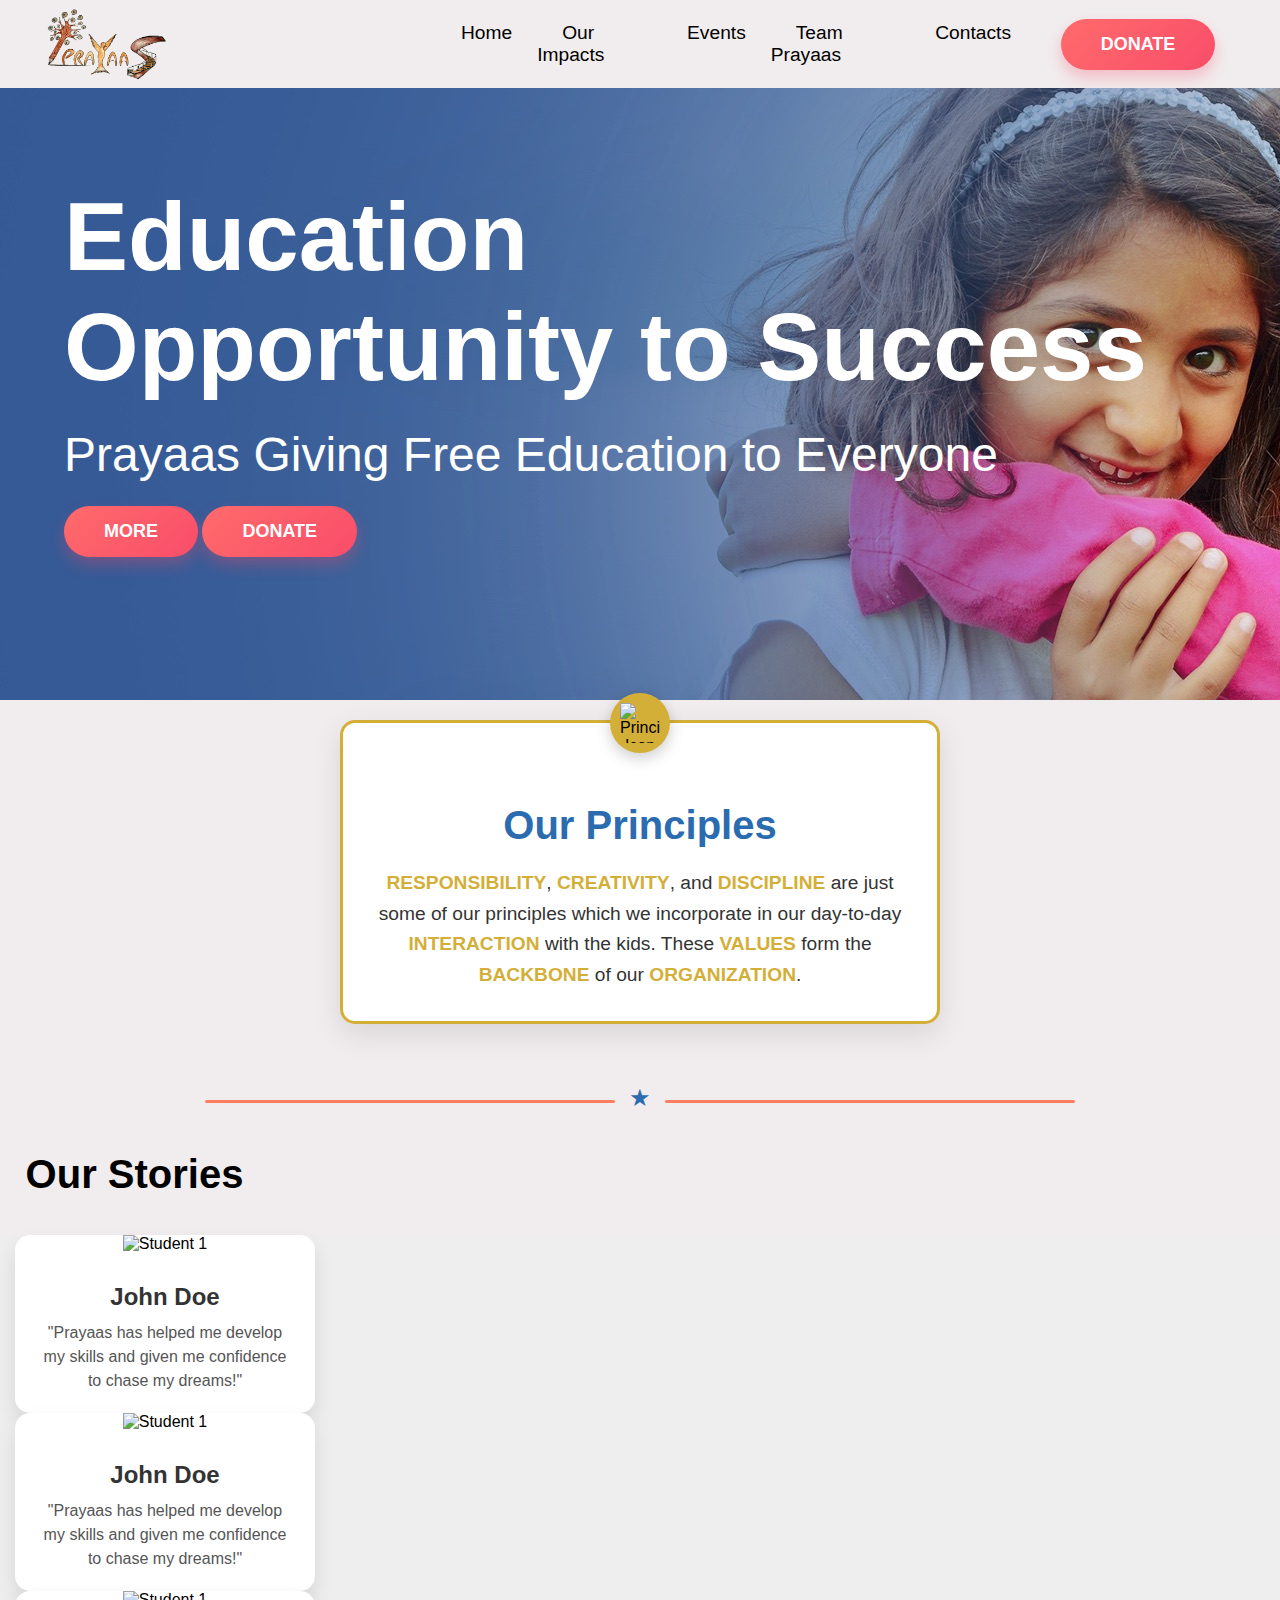
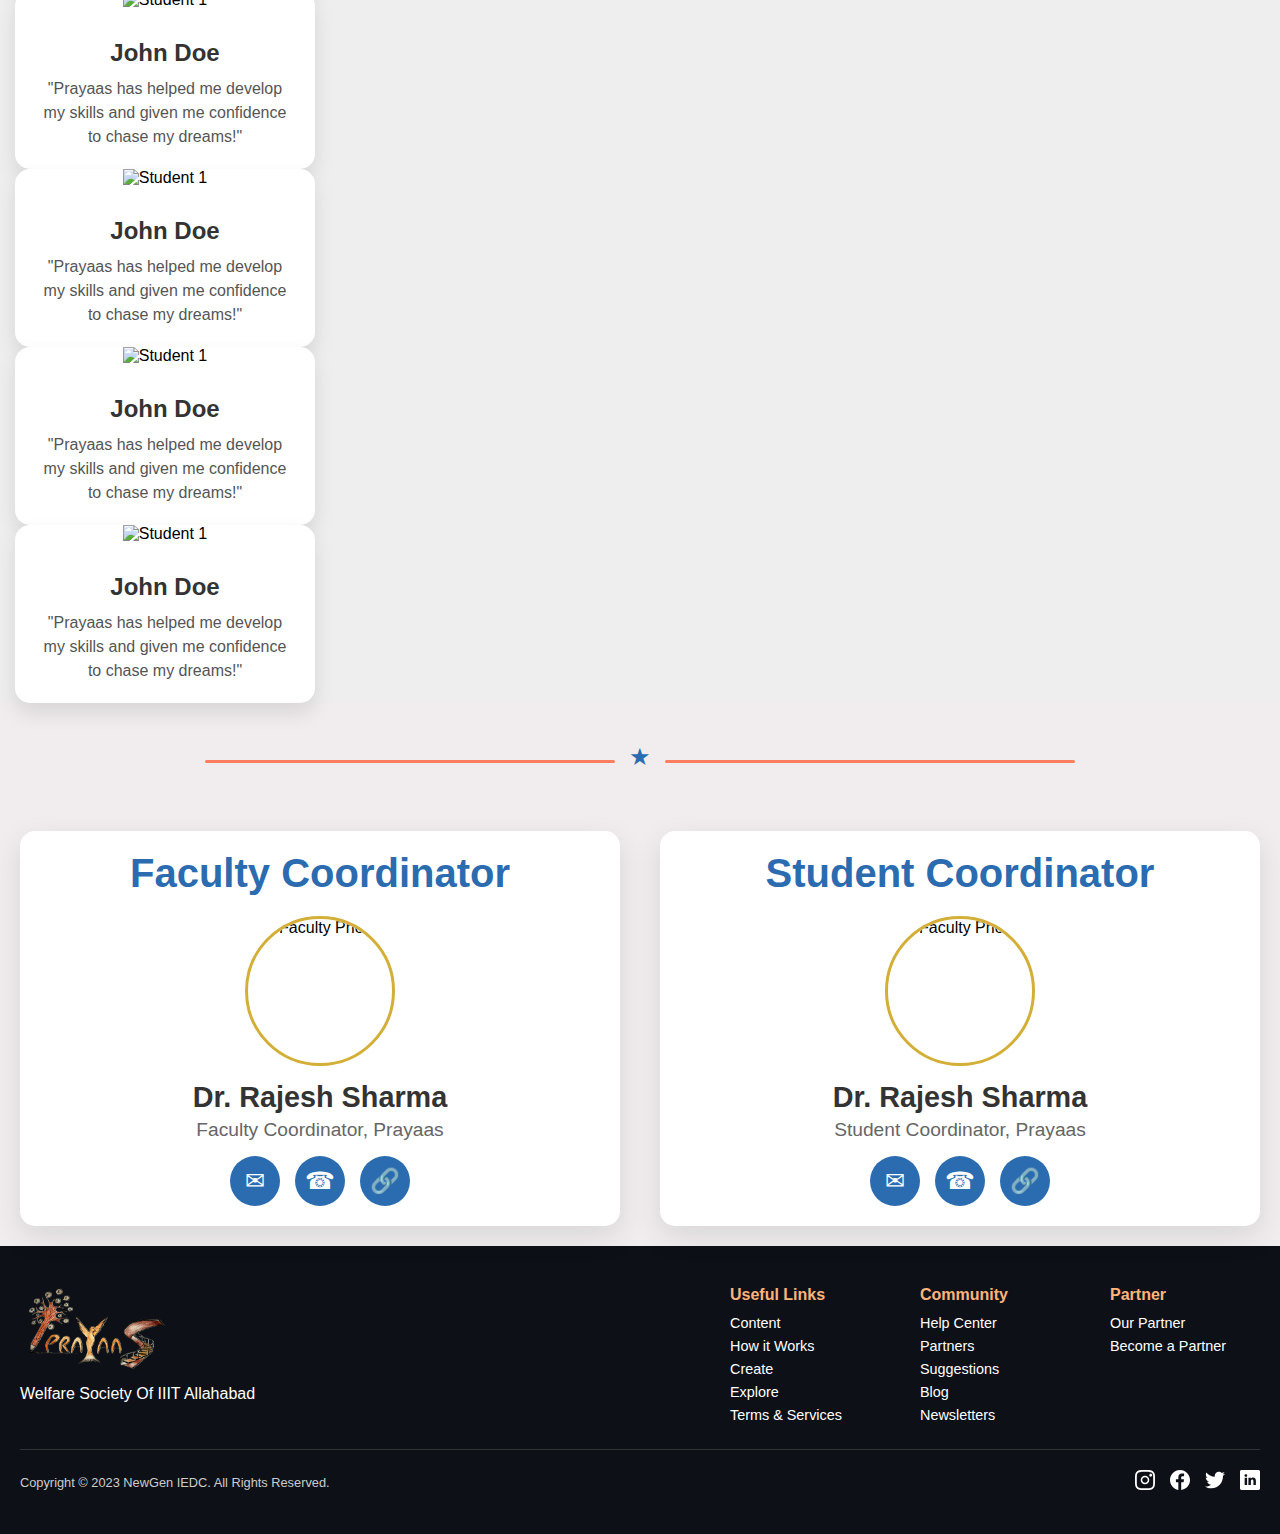
==== index.html @ 4559d8ba "added footer and main" ====
<!DOCTYPE html>
<html lang="en">

<head>
    <meta charset="UTF-8">
    <meta name="viewport" content="width=device-width, initial-scale=1.0">
    <link rel="stylesheet" href="./styles/home.css">
    <!-- <link rel="stylesheet" href="exp.css"> -->
    <link rel="shortcut icon" href="./src/images/favicon.png" type="image/x-icon">
    <title>Prayaas</title>
    <!-- CSS -->
    <link rel="stylesheet" href="https://unpkg.com/flickity@2/dist/flickity.min.css">

    <link rel="stylesheet" href="https://cdnjs.cloudflare.com/ajax/libs/font-awesome/5.15.3/css/all.min.css" />
</head>

<body>
    <header>

        <div class="navbar">
            <div class="navLeft">
                <a href="#">
                    <img src="./src/images/logo.png" alt="Logo">
                </a>
            </div>
            <div class="navMid navMenu">
                <ul class="navOptions">
                    <li class="navOption"><a href="">Home</a></li>
                    <li class="navOption"><a href="">Our Impacts</a></li>
                    <li class="navOption"><a href="">Events</a></li>
                    <li class="navOption"><a href="">Team Prayaas</a></li>
                    <li class="navOption"><a href="">Contacts</a></li>
                </ul>
            </div>
            <div class="navRight">
                <a href="#" class="donate-btn">
                    <span>Donate</span>
                </a>
            </div>
        </div>
    </header>
    <main>

        <div class="container">
            <div class="section1">
                <h2>
                    <div class="">Education</div>
                    <div class="">Opportunity to Success</div>
                </h2>
                <div class="text-main">Prayaas Giving Free Education to Everyone</div>

                <div class="button-group-main">
                    <a href="#" class="donate-btn m-l-2">
                        <span>More</span>
                    </a>
                    <a href="#" class="donate-btn m-l-2">
                        <span>Donate</span>
                    </a>
                </div>
            </div>
        </div>


        <div class="principle">

            <div class="card">
                <!-- Sticker -->
                <div class="sticker">
                    <img src="https://cdn-icons-png.flaticon.com/512/158/158730.png" alt="Principles Icon">
                </div>
                <h2>Our Principles</h2>
                <p>
                    <span class="highlight">RESPONSIBILITY</span>, <span class="highlight">CREATIVITY</span>, and <span
                        class="highlight">DISCIPLINE</span> are just some of our principles which we incorporate in our
                    day-to-day <span class="highlight">INTERACTION</span> with the kids. These <span
                        class="highlight">VALUES</span> form the <span class="highlight">BACKBONE</span> of our <span
                        class="highlight">ORGANIZATION</span>.
                </p>
            </div>
        </div>

        <div class="icon-line">
            <span>★</span>
        </div>

        <div class="stories-heading">
            <h2>Our Stories</h2>
        </div>
        <div class="impact-main">
            <div class="carousel " id="data" data-flickity='{"groupCells": 3,"autoPlay":3000}'>
                <div class="carousel-cell2">
                    <div class="student-card">
                        <img src="https://via.placeholder.com/300x200" alt="Student 1">
                        <div class="card-content">
                            <h3>John Doe</h3>
                            <p>"Prayaas has helped me develop my skills and given me confidence to chase my dreams!"</p>
                        </div>
                    </div>
                </div>
                <div class="carousel-cell2">
                    <div class="student-card">
                        <img src="https://via.placeholder.com/300x200" alt="Student 1">
                        <div class="card-content">
                            <h3>John Doe</h3>
                            <p>"Prayaas has helped me develop my skills and given me confidence to chase my dreams!"</p>
                        </div>
                    </div>
                </div>
                <div class="carousel-cell2">
                    <div class="student-card">
                        <img src="https://via.placeholder.com/300x200" alt="Student 1">
                        <div class="card-content">
                            <h3>John Doe</h3>
                            <p>"Prayaas has helped me develop my skills and given me confidence to chase my dreams!"</p>
                        </div>
                    </div>
                </div>
                <div class="carousel-cell2">
                    <div class="student-card">
                        <img src="https://via.placeholder.com/300x200" alt="Student 1">
                        <div class="card-content">
                            <h3>John Doe</h3>
                            <p>"Prayaas has helped me develop my skills and given me confidence to chase my dreams!"</p>
                        </div>
                    </div>
                </div>
                <div class="carousel-cell2">
                    <div class="student-card">
                        <img src="https://via.placeholder.com/300x200" alt="Student 1">
                        <div class="card-content">
                            <h3>John Doe</h3>
                            <p>"Prayaas has helped me develop my skills and given me confidence to chase my dreams!"</p>
                        </div>
                    </div>
                </div>
                <div class="carousel-cell2">
                    <div class="student-card">
                        <img src="https://via.placeholder.com/300x200" alt="Student 1">
                        <div class="card-content">
                            <h3>John Doe</h3>
                            <p>"Prayaas has helped me develop my skills and given me confidence to chase my dreams!"</p>
                        </div>
                    </div>
                </div>

            </div>
        </div>
        <div class="icon-line">
            <span>★</span>
        </div>

        <div class="coordinator">
            <div class="coord-section">
                <h2>Faculty Coordinator</h2>
                <div class="faculty-card">
                    <img src="https://via.placeholder.com/150" alt="Faculty Photo">
                    <h3>Dr. Rajesh Sharma</h3>
                    <p>Faculty Coordinator, Prayaas</p>
                </div>
                <div class="contact-info">
                    <a href="mailto:rajesh.sharma@example.com" title="Email">&#9993;</a>
                    <a href="tel:+919876543210" title="Phone">&#9742;</a>
                    <a href="https://www.linkedin.com/in/rajeshsharma" title="LinkedIn" target="_blank">&#128279;</a>
                </div>
            </div>
            <div class="coord-section">
                <h2>Student Coordinator</h2>
                <div class="faculty-card">
                    <img src="https://via.placeholder.com/150" alt="Faculty Photo">
                    <h3>Dr. Rajesh Sharma</h3>
                    <p>Student Coordinator, Prayaas</p>
                </div>
                <div class="contact-info">
                    <a href="mailto:rajesh.sharma@example.com" title="Email">&#9993;</a>
                    <a href="tel:+919876543210" title="Phone">&#9742;</a>
                    <a href="https://www.linkedin.com/in/rajeshsharma" title="LinkedIn" target="_blank">&#128279;</a>
                </div>
            </div>
        </div>
    </main>




    <!-- <footer>
        <div class="upperFooter">
            <div class="leftUF">
                <h2 class="headcon">CONTACTS</h2>
                <div class="logoFooter">
                    <a href=""><img src="./src/images/logo.png" alt="Logo" class="Prayaas_logo"></a>
                </div>
                <div class="con_list">
                    <ul>
                        <li class="con_ele">
                            <img src="phone-call_455705.png" width="25vw" height="25vw" class="phone">
                            <p class="text">9989389339</p>
                        </li>
                        <li class="con_ele">
                            <img src="world-wide-web_1006771.png" width="25vw" height="25vw" class="phone">
                            <p class="text"> xyz.com</p>
                        </li>
                        <li class="con_ele">
                            <img src="email_542689.png" width="25vw" height="25vw" class="phone">
                            <p class="text"> sudanshu@gms</p>
                        </li>
                    </ul>
                </div>
            </div>
            <div class="midUF">
                <div>
                    <div class="heading">
                        LINKS
                    </div>
                    <div id="list">
                        <ul>
                            <li class="con"> ABOUT US</li>
                            <li class="con"> TERMS AND POLICIES</li>
                            <li class="con"> PRIVACY POLICY </li>
                        </ul>
                    </div>
                </div>
            </div>
            <div class="rightUF">
                <div class="heading">
                    SIGN UP
                </div>
                <div class="group">
                    <input placeholder="Your Email Address" class="email">
                    <div class="takeal">
                    </div>
                </div>
                <div class="logos-box">
                    <ul class="logos">
                        <li>
                            <div class="logo">
                                <a href=""> <img src="download__9_-removebg-preview.png" alt="Logo 1" width="50vw"
                                        height="50vw" class="icon"></a>
                            </div>
                        </li>
                        <li>
                            <div class="logo">
                                <a href=""> <img src="download__17_-removebg-preview.png" alt="Logo 2" width="50vw"
                                        height="50vw" class="icon"></a>
                            </div>
                        </li>
                        <li>
                            <div class="logo">
                                <a href=""><img src="download__8_-removebg-preview.png" alt="Logo 3" width="25vw"
                                        height="25vw" class="icont"></a>
                            </div>
                        </li>
                        <li>
                            <div class="logo">
                                <a href=""><img src="download__11_-removebg-preview.png" alt="Logo 4" width="35vw"
                                        height="30vw" class="icont"></a>
                            </div>
                        </li>
                    </ul>
                </div>
                <div>
                </div>
            </div>
        </div>

        <div class="lowerFooter">
            | © Copyright 2025 | Prayaas | All Rights Reserved |
        </div>
    </footer> -->
    <footer class="footer">
        <div class="footer-container">
            <div class="footer-logo-section">
                <img src="./src/images/logo.png" alt="Prayaad Logo" class="footer-logo-img">
                <p>Welfare Society Of IIIT Allahabad</p>
            </div>
            <div class="footer-links">
                <div class="footer-column">
                    <h3>Useful Links</h3>
                    <ul>
                        <li><a href="#">Content</a></li>
                        <li><a href="#">How it Works</a></li>
                        <li><a href="#">Create</a></li>
                        <li><a href="#">Explore</a></li>
                        <li><a href="#">Terms & Services</a></li>
                    </ul>
                </div>
                <div class="footer-column">
                    <h3>Community</h3>
                    <ul>
                        <li><a href="#">Help Center</a></li>
                        <li><a href="#">Partners</a></li>
                        <li><a href="#">Suggestions</a></li>
                        <li><a href="#">Blog</a></li>
                        <li><a href="#">Newsletters</a></li>
                    </ul>
                </div>
                <div class="footer-column">
                    <h3>Partner</h3>
                    <ul>
                        <li><a href="#">Our Partner</a></li>
                        <li><a href="#">Become a Partner</a></li>
                    </ul>
                </div>
            </div>
        </div>
        <div class="footer-bottom">
            <p>Copyright © 2023 NewGen IEDC. All Rights Reserved.</p>
            <div class="footer-socials">
                <a href="#"><img src="./src/images/svg/insta.svg" alt="Instagram"></a>
                <a href="#"><img src="./src/images/svg/facebook.svg" alt="Facebook"></a>
                <a href="#"><img src="./src/images/svg/twitter.svg" alt="Twitter"></a>
                <a href="#"><img src="./src/images/svg/linkedin.svg" alt="LinkedIn"></a>
            </div>
        </div>
    </footer>
    
    <!-- JavaScript -->
    <script src="https://unpkg.com/flickity@2/dist/flickity.pkgd.min.js"></script>
</body>

</html>
---- styles/home.css ----
* {
    margin: 0%;
    padding: 0%;
    list-style-type: none;
    text-decoration: none;
    font-family: Montserrat, -apple-system, BlinkMacSystemFont, Roboto, Arial, sans-serif;
}

body {
    position: relative;
    background-color: #F1EDEE;
}

.navbar {
    height: 5.5rem;
    position: fixed;
    top: 0;
    left: 0;
    width: 100%;
    display: flex;
    justify-content: space-between;
    align-items: center;
    padding: 20px 40px;
    background-color: #F1EDEE;
    transition: all 0.3s ease;
    z-index: 1000;
    backdrop-filter: blur(10px);
}

.navLeft {
    display: flex;
    width: 33%;
}

.navLeft a {
    justify-content: left;
    display: flex;
    width: 100%;

}

.navLeft a img {
    width: 33%;
}

.navMid {
    width: 50%;
}

.navMid a {

    font-size: 24px;

}

.navRight {
    display: flex;
    justify-content: center;
    width: 17%;
}


.navOptions {
    display: flex;
    justify-content: space-between;
    color: black;
}

.navOptions li a {
    font-size: 1.2rem;
    color: black;
}

.navMenu a {
    color: #000;
    text-decoration: none;
    font-size: 18px;
    font-weight: 500;
    margin: 0 15px;
    transition: all 0.3s ease;
    padding: 5px 10px;
    border-radius: 20px;
}

.navMenu a:hover {
    color: #fff;
    background-color: #f56c6c;
    box-shadow: 0 4px 6px rgba(245, 108, 108, 0.4);
    transform: translateY(-2px);
}


.donate-btn {
    position: relative;
    display: inline-block;
    padding: 15px 40px;
    font-size: 18px;
    font-weight: bold;
    color: #fff;
    text-decoration: none;
    text-transform: uppercase;
    background: linear-gradient(135deg, #ff6b6b, #f94d6a);
    border: none;
    border-radius: 30px;
    overflow: hidden;
    cursor: pointer;
    transition: transform 0.3s ease-out, box-shadow 0.3s ease-out;
    box-shadow: 0px 8px 15px rgba(249, 77, 106, 0.3);
}

.donate-btn:hover {
    transform: scale(1.1);
    box-shadow: 0px 12px 20px rgba(249, 77, 106, 0.5);
}

.donate-btn span {
    position: relative;
    z-index: 1;
}

.donate-btn::before {
    content: '';
    position: absolute;
    top: -50%;
    left: -50%;
    width: 200%;
    height: 200%;
    background: linear-gradient(45deg, rgba(255, 255, 255, 0.3), transparent, transparent);
    transform: rotate(45deg);
    transition: all 0.4s ease;
    opacity: 0;
    z-index: 0;
}

.donate-btn:hover::before {
    top: 0;
    left: 0;
    width: 150%;
    height: 150%;
    opacity: 1;
}

@keyframes glowing {
    0% {
        box-shadow: 0 0 10px rgba(249, 77, 106, 0.6);
    }

    50% {
        box-shadow: 0 0 20px rgba(249, 77, 106, 0.8);
    }

    100% {
        box-shadow: 0 0 10px rgba(249, 77, 106, 0.6);
    }
}

.donate-btn {
    animation: glowing 2s infinite;
}

footer {
    background-color: #0d1117;
    padding: 40px 20px;
}

.footer-container {
    display: flex;
    color: white;
    flex-wrap: wrap;
    justify-content: space-between;
    align-items: flex-start;
    margin-bottom: 20px;
    border-bottom: 1px solid #333;
    padding-bottom: 20px;
}

.footer-logo-section {
    max-width: 300px;
}

.footer-logo-img {
    width: 150px;
    height: auto;
    margin-bottom: 10px;
}


.footer-links {
    display: flex;
    flex-wrap: wrap;
    gap: 40px;
}

.footer-column {
    min-width: 150px;
}

.footer-column h3 {
    font-size: 1rem;
    margin-bottom: 10px;
    color: #feb47b;
}

.footer-column ul {
    list-style: none;
    padding: 0;
    margin: 0;
}

.footer-column ul li {
    margin: 5px 0;
}

.footer-column ul li a {
    color: #fff;
    text-decoration: none;
    font-size: 0.9rem;
}

.footer-column ul li a:hover {
    color: #feb47b;
}

.footer-bottom {
    display: flex;
    justify-content: space-between;
    align-items: center;
    flex-wrap: wrap;
    margin-top: 20px;
}

.footer-bottom p {
    font-size: 0.8rem;
    color: #ccc;
    margin: 0;
}

.footer-socials {
    display: flex;
    gap: 15px;
}

.footer-socials a img {
    width: 20px;
    height: 20px;

    transition: transform 0.3s ease;
}

.footer-socials a img:hover {
    transform: scale(1.2);
}

/* .lowerFooter {
    display: flex;
    justify-content: center;
    align-items: center;
    background-color: #212c4a;
    color: white;
    height: 2rem;
}


.upperFooter {
    background-color: #35446e;
    display: flex;
}

.leftUF {

    padding-left: 5%;

    width: 33%;
    border-right: solid 0.1px #9AA0A6;

    justify-content: center;
}

.midUF {

    width: 34%;
    border-right: solid 0.1px #9AA0A6;
    display: flex;
    justify-content: center;


}

.rightUF {

    padding-left: 5%;

    width: 33%;

    justify-content: center;
}

.logoFooter a img {
    width: 30%;
}

.con {

    margin-bottom: 4vh;
    list-style-type: square;
    color: #ffffff;
}

.heading {
    margin-bottom: 5vh;
    font-size: 4vh;

}

.email {
    width: 15vw;
    height: 7vh;
    border-top-left-radius: 5px;
    border-bottom-left-radius: 5px;
    border-color: white;
    background-color: #d7d8db;
    display: flex;
    justify-content: center;
    align-items: center;
    text-align: center;

}

.text {
    color: #ffffff;
    font-size: 3vh;


}

.group {
    display: flex;
}

.takeal {
    background-color: black;
    border-top-right-radius: 3px;
    border-bottom-right-radius: 3px;
    width: 4vw;
    height: 7.5vh;
}

.logos {
    display: flex;
    gap: 2vh;
}

.logos-box {
    margin-top: 10vh;
}

.icont {
    margin-top: 2vh;
    margin-right: 1.5vh;
}

.icon {
    margin-right: 1vh;
}

.logoFooter {

    margin-top: 2vh;
    width: 30vw;
    height: 10vw;
}

.m-l-2 {
    margin: 1%;
}

.headcon {

    font-size: 4vh;

}

.text {
    display: inline-block;
    color: #ffffff;
}

.phone {

    display: inline-block;
}

.hr {
    margin-top: 4vh;

} */

.section1 {
    padding-left: 5%;
}

.section1 h2 {
    padding-top: 15%;
    font-size: 6rem;
    color: white;
    margin-bottom: 2%;
}

.container {
    background-image: url('.././src/images/home-background.jpg');
    height: 700px;
}

.button-group-main {
    margin-top: 2%;
}

.text-main {
    color: white;
    font-size: 3rem;
}



/* principle message  */
.principle {
    display: flex;
    justify-content: center;
    align-items: center;
}

.card {
    background: #fff;
    border-radius: 15px;
    border: 3px solid #d4af37;
    /* Golden Border */

    box-shadow: 0 10px 30px rgba(0, 0, 0, 0.1);
    max-width: 600px;
    margin: 20px;
    padding: 30px;
    text-align: center;
    position: relative;
    transition: transform 0.3s ease, box-shadow 0.3s ease;
}

.card:hover {
    transform: translateY(-5px);
    box-shadow: 0 15px 40px rgba(0, 0, 0, 0.2);
}

/* Sticker/Icon */
.sticker {
    position: absolute;
    top: -30px;
    left: 50%;
    transform: translateX(-50%);
    background: #d4af37;
    border-radius: 50%;
    width: 60px;
    height: 60px;
    display: flex;
    justify-content: center;
    align-items: center;
    box-shadow: 0 5px 15px rgba(0, 0, 0, 0.2);
}

.sticker img {
    width: 40px;
    height: 40px;
}

/* Card Header */
.card h2 {
    font-size: 2.5rem;
    font-weight: 700;
    color: #2b6cb0;
    margin-top: 50px;
    /* Space for the sticker */
    margin-bottom: 20px;
}

/* Card Text */
.card p {
    font-size: 1.2rem;
    line-height: 1.6;
    color: #333;
    margin: 0;
}

/* Highlighted Words */
.highlight {
    color: #d4af37;
    font-weight: bold;
}

/* Responsive Design */
@media (max-width: 768px) {
    .card {
        padding: 20px;
    }

    .card h2 {
        font-size: 2rem;
    }

    .card p {
        font-size: 1rem;
    }

    .sticker {
        width: 50px;
        height: 50px;
    }

    .sticker img {
        width: 30px;
        height: 30px;
    }
}


/* Coordinator */
/* Section Container */
.coord-section {
    width: 90%;
    max-width: 800px;
    background: #ffffff;
    border-radius: 15px;
    box-shadow: 0 10px 30px rgba(0, 0, 0, 0.1);
    padding: 20px;
    margin: 20px;
    text-align: center;
}

.coord-section h2 {
    font-size: 2.5rem;
    color: #2b6cb0;
    margin-bottom: 20px;
}

/* Faculty Card */
.faculty-card {
    display: flex;
    flex-direction: column;
    align-items: center;
}

/* Faculty Image */
.faculty-card img {
    width: 150px;
    height: 150px;
    border-radius: 50%;
    border: 3px solid #d4af37;
    /* Golden Border */
    margin-bottom: 15px;
    object-fit: cover;
}

/* Name and Designation */
.faculty-card h3 {
    font-size: 1.8rem;
    color: #333;
    margin: 0;
}

.faculty-card p {
    font-size: 1.2rem;
    color: #666;
    margin: 5px 0 15px;
}

/* Contact Information */
.contact-info {
    display: flex;
    justify-content: center;
    gap: 15px;
}

.contact-info a {
    display: flex;
    align-items: center;
    justify-content: center;
    width: 50px;
    height: 50px;
    background: #2b6cb0;
    color: #fff;
    border-radius: 50%;
    font-size: 1.5rem;
    text-decoration: none;
    transition: background 0.3s ease;
}

.contact-info a:hover {
    background: #d4af37;
}

/* Responsive Design */
@media (max-width: 600px) {
    .coord-section h2 {
        font-size: 2rem;
    }

    .faculty-card img {
        width: 120px;
        height: 120px;
    }

    .faculty-card h3 {
        font-size: 1.5rem;
    }

    .faculty-card p {
        font-size: 1rem;
    }

    .contact-info a {
        width: 40px;
        height: 40px;
        font-size: 1.2rem;
    }
}

.coordinator {
    display: flex;
    /* background-color: #f4e4b4; */
}



* {
    box-sizing: border-box;
}

.carousel {
    background: #EEE;
}
.carousel-cell {
    width: 28%;
    height: 200px;
    margin-right: 10px;
    background: #8C8;
    border-radius: 5px;
    counter-increment: carousel-cell;
}
.carousel-cell.is-selected {
    background: #ED2;
}
/* cell number */
.carousel-cell:before {
    display: block;
    text-align: center;
    content: counter(carousel-cell);
    line-height: 200px;
    font-size: 80px;
    color: white;
}


.stories-section {
    padding: 50px;
    background: #f4f4f9;
    text-align: center;
}

.stories-section h2 {
    font-size: 2.5rem;
    color: #2b6cb0;
    margin-bottom: 30px;
    position: relative;
    display: inline-block;
}

.stories-section h2::after {
    content: '';
    width: 100px;
    height: 4px;
    background: linear-gradient(to right, #ff7e5f, #feb47b);
    position: absolute;
    bottom: -5px;
    left: 50%;
    transform: translateX(-50%);
}

/* Slider Container */
.slider-container {
    width: 90%;
    max-width: 900px;
    margin: 0 auto;
    overflow: hidden;
    position: relative;
}

.slider {
    display: flex;
    transition: transform 0.5s ease-in-out;
}

.student-card {
    width: 300px;
    flex: 0 0 300px;
    margin: 0 15px;
    background: #ffffff;
    border-radius: 15px;
    box-shadow: 0 10px 20px rgba(0, 0, 0, 0.1);
    overflow: hidden;
    text-align: center;
}

.student-card img {
    width: 100%;
    height: 200px;
    object-fit: cover;
}

.student-card .card-content {
    padding: 20px;
}

.student-card h3 {
    font-size: 1.5rem;
    color: #333;
    margin: 10px 0;
}

.student-card p {
    font-size: 1rem;
    color: #555;
    line-height: 1.5;
}

.impact-main{
    margin-bottom: 2%;
    
}

.stories-heading h2{
    margin-left: 2%;
    margin-bottom: 3%;
    font-size: 2.5rem;
}

.icon-line {
    width: 80%;
    margin: 40px auto;
    text-align: center;
    position: relative;
}

.icon-line::before,
.icon-line::after {
    content: '';
    display: inline-block;
    width: 40%;
    height: 3px;
    background: #ff7e5f;
    vertical-align: middle;
    border-radius: 2px;
}

.icon-line span {
    display: inline-block;
    margin: 0 10px;
    font-size: 1.5rem;
    color: #2b6cb0;
}
---- exp.css ----
/* General Styles */
body {
    margin: 0;
    font-family: Arial, sans-serif;
    color: #333;
    background-color: #f9f9f9;
}

footer {
    background-color: #2c3e50;
    color: #ecf0f1;
    padding: 40px 20px;
}

.upperFooter {
    display: flex;
    justify-content: space-between;
    align-items: flex-start;
    flex-wrap: wrap;
    max-width: 1200px;
    margin: 0 auto;
    gap: 20px;
}

.leftUF, .midUF, .rightUF {
    flex: 1;
    min-width: 280px;
    margin: 10px;
}

/* Left Section */
.leftUF .headcon {
    font-size: 20px;
    font-weight: bold;
    margin-bottom: 20px;
    text-transform: uppercase;
    letter-spacing: 1px;
}

.logoFooter img {
    width: 100px;
    height: auto;
    margin-bottom: 20px;
}

.con_list ul {
    list-style: none;
    padding: 0;
    margin: 0;
}

.con_ele {
    display: flex;
    align-items: center;
    margin-bottom: 15px;
}

.con_ele img {
    margin-right: 10px;
    width: 20px;
    height: 20px;
}

.con_ele .text {
    font-size: 16px;
    color: #bdc3c7;
}

/* Middle Section */
.midUF .heading {
    font-size: 20px;
    font-weight: bold;
    margin-bottom: 20px;
    text-transform: uppercase;
    letter-spacing: 1px;
}

#list ul {
    list-style: none;
    padding: 0;
    margin: 0;
}

#list li {
    margin-bottom: 10px;
    font-size: 16px;
    color: #bdc3c7;
    cursor: pointer;
    transition: color 0.3s;
}

#list li:hover {
    color: #00bcd4;
}

/* Right Section */
.rightUF .heading {
    font-size: 20px;
    font-weight: bold;
    margin-bottom: 20px;
    text-transform: uppercase;
    letter-spacing: 1px;
}

.group {
    margin-bottom: 20px;
}

.group .email {
    width: 100%;
    padding: 10px;
    border: none;
    border-radius: 5px;
    font-size: 16px;
    color: #333;
}

.logos-box ul {
    list-style: none;
    display: flex;
    padding: 0;
    gap: 15px;
    margin: 0;
}

.logo img {
    width: 40px;
    height: 40px;
    cursor: pointer;
    transition: transform 0.3s, opacity 0.3s;
}

.logo img:hover {
    transform: scale(1.2);
    opacity: 0.8;
}

/* Lower Footer */
.lowerFooter {
    display: flex;
    justify-content: space-between;
    align-items: center;
    flex-wrap: wrap;
    margin-top: 20px;
    border-top: 1px solid #7f8c8d;
    padding-top: 20px;
    font-size: 14px;
    color: #bdc3c7;
}

.lowerFooter div {
    margin: 5px 0;
}

.lowerFooter a {
    color: #00bcd4;
    text-decoration: none;
    margin: 0 10px;
}

.lowerFooter a:hover {
    text-decoration: underline;
}

/* Responsive Design */
@media (max-width: 768px) {
    .upperFooter {
        flex-direction: column;
    }

    .leftUF, .midUF, .rightUF {
        margin: 20px 0;
    }

    .lowerFooter {
        flex-direction: column;
        text-align: center;
    }
}
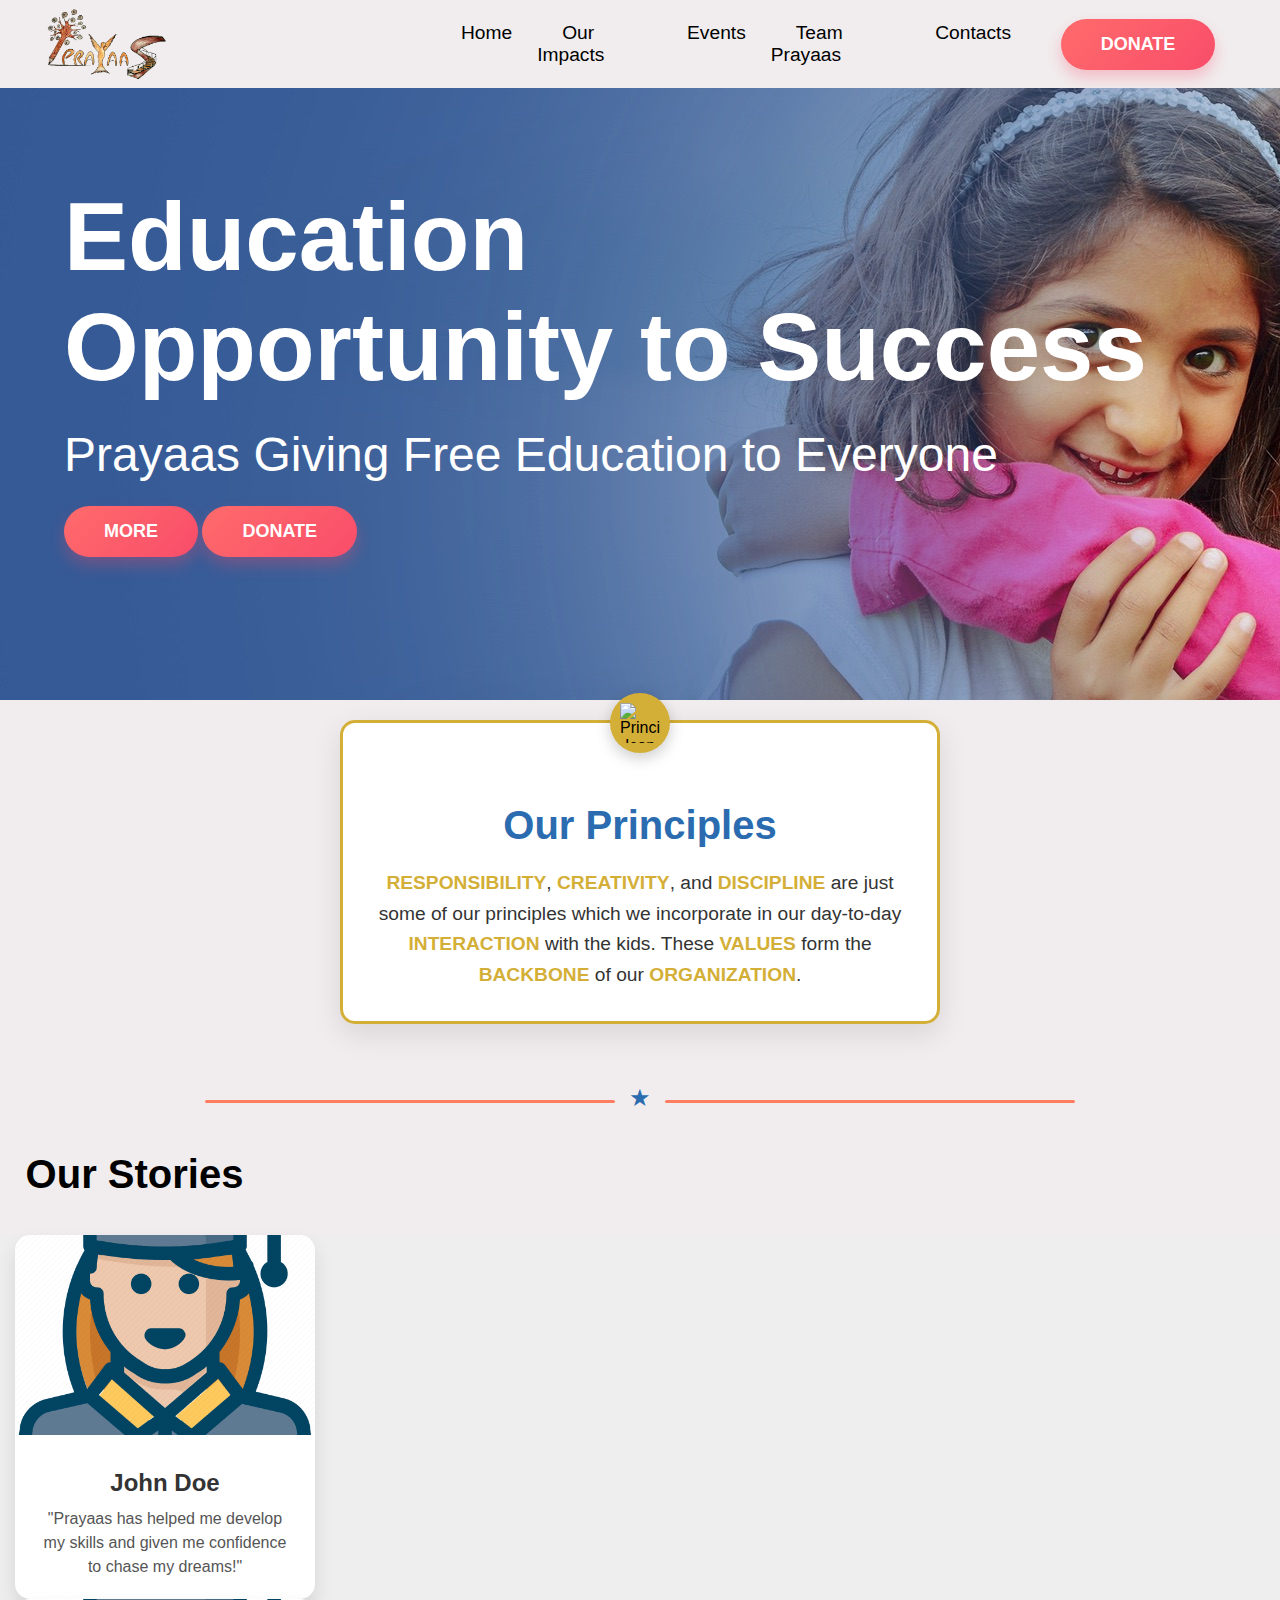
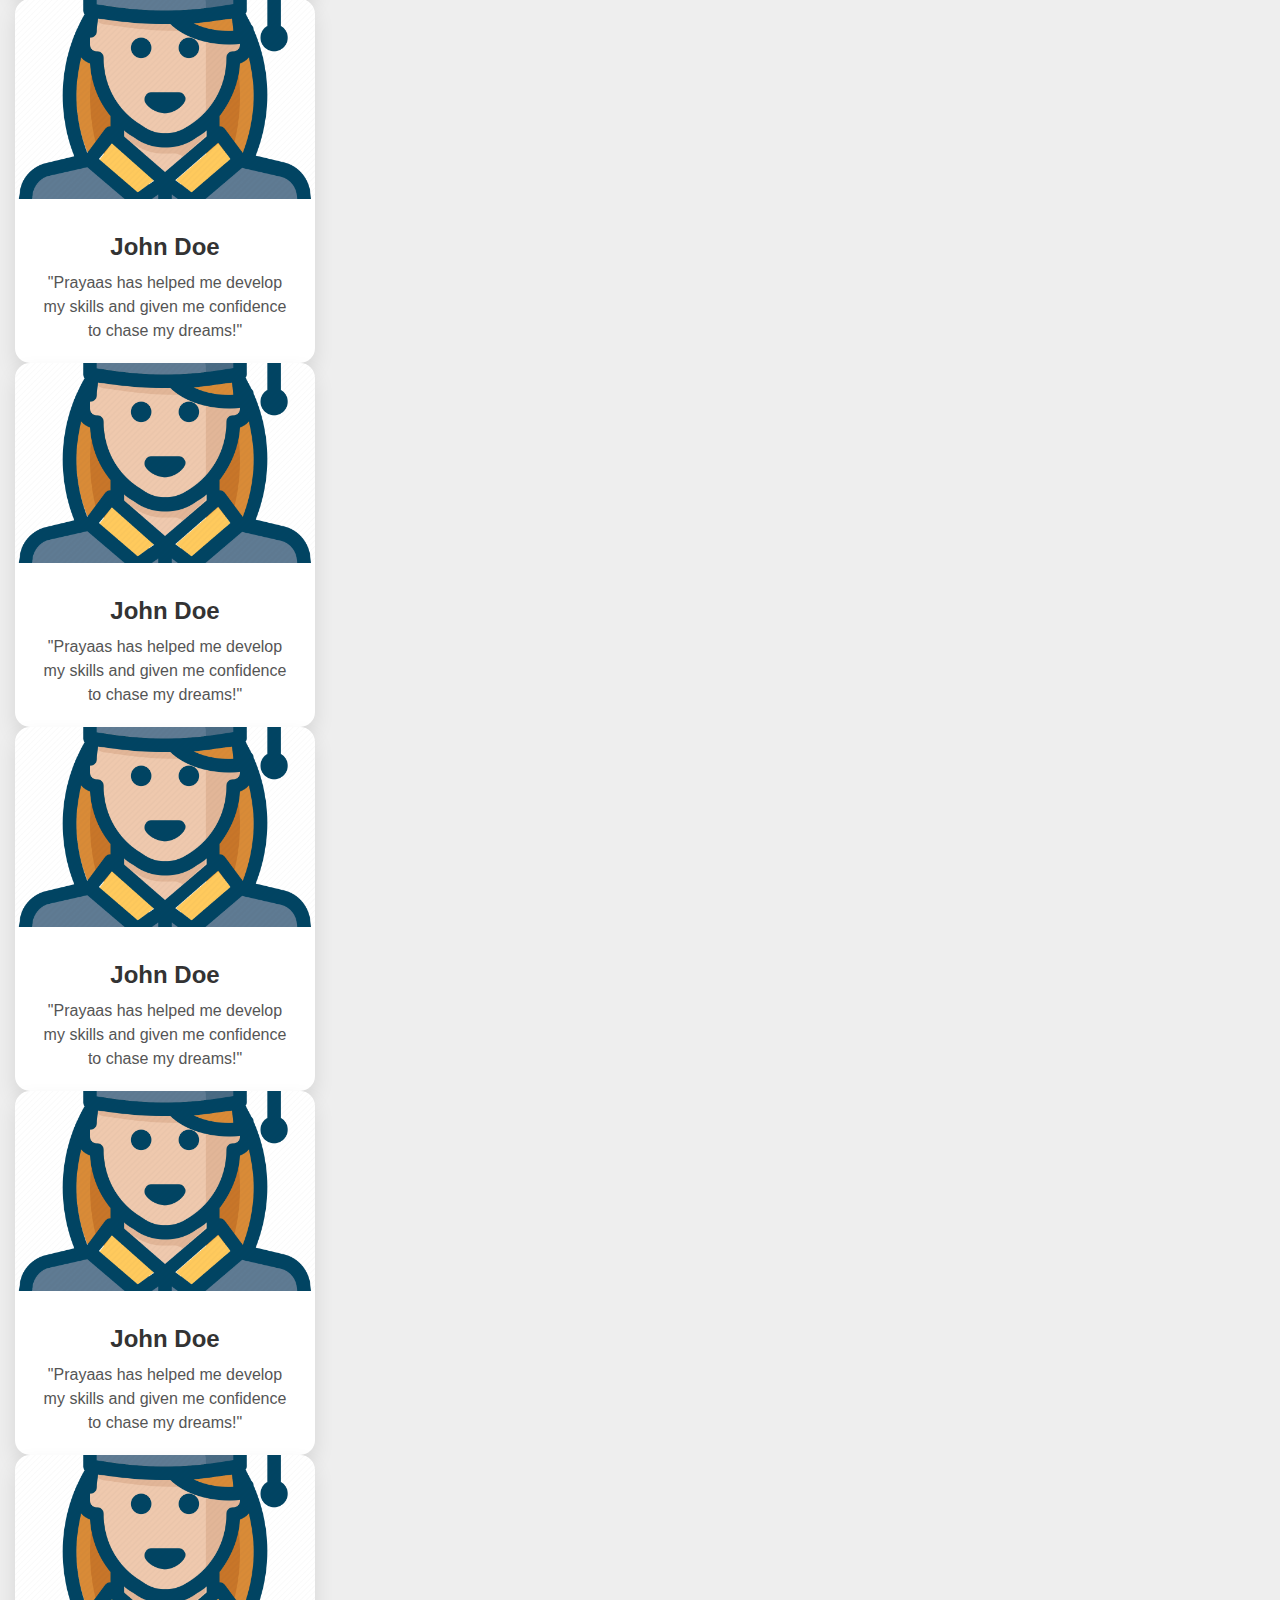
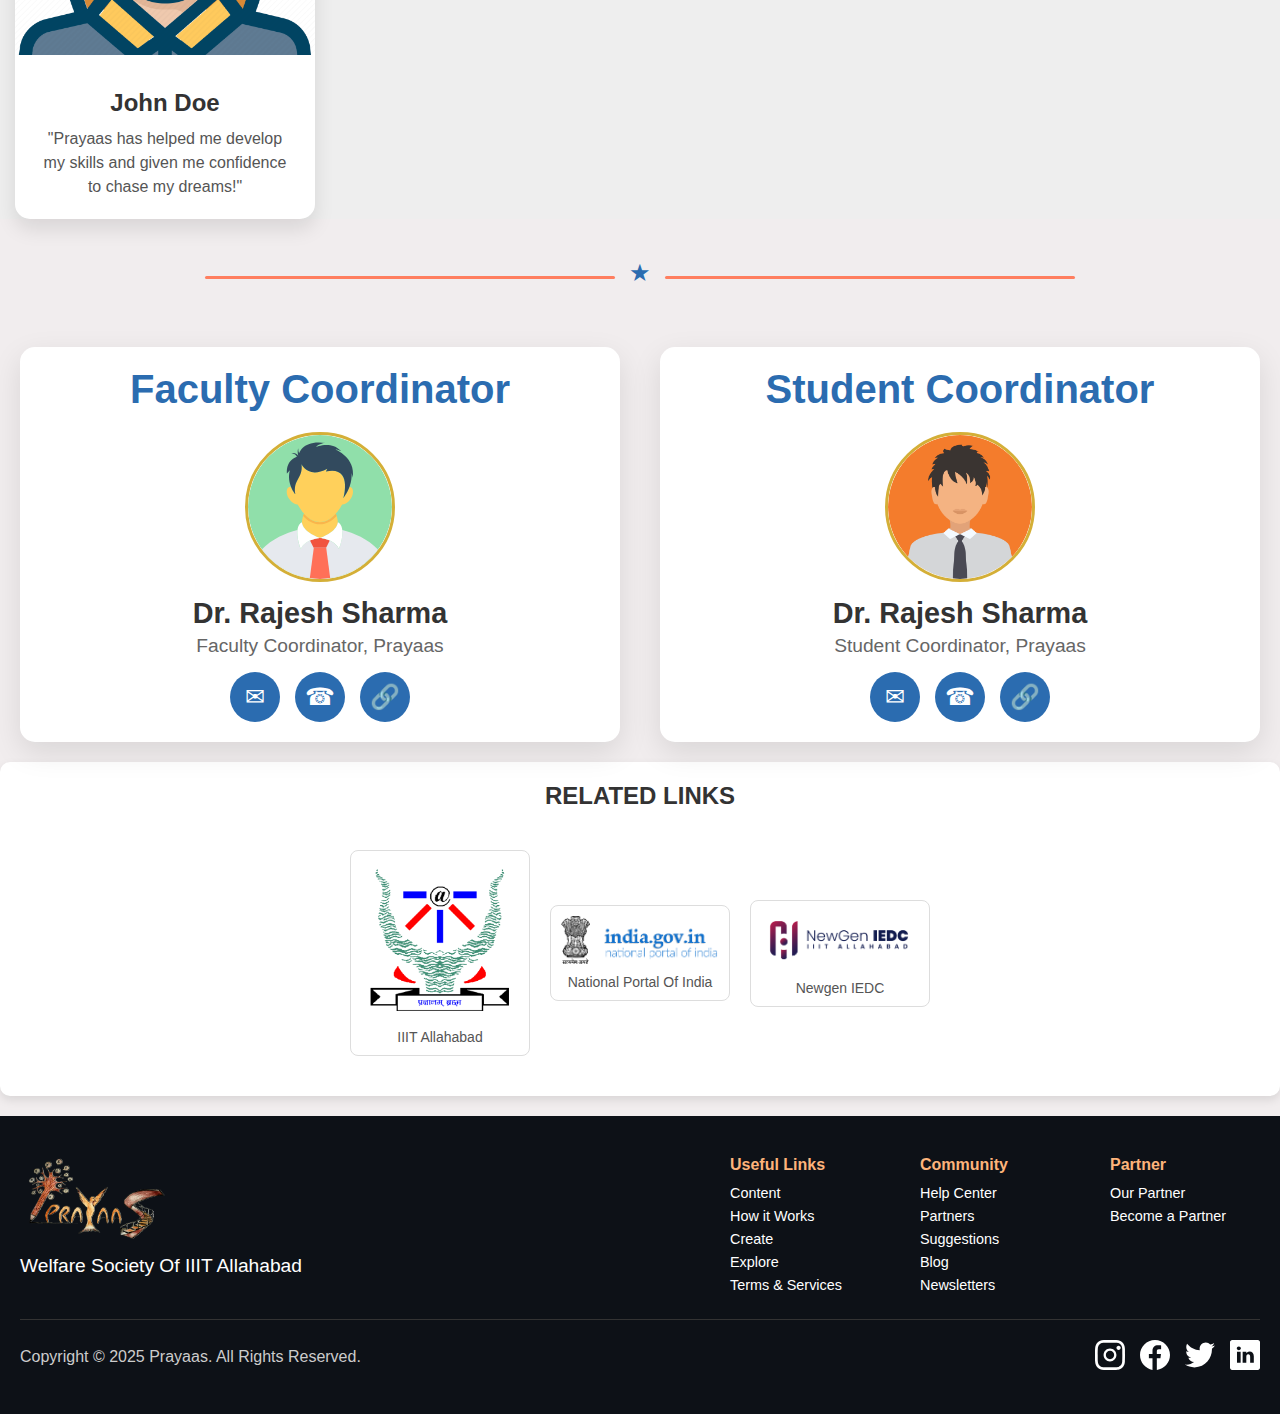
==== commit 13f4289b: "added footer" ====
--- a/index.html
+++ b/index.html
@@ -5,7 +5,6 @@
     <meta charset="UTF-8">
     <meta name="viewport" content="width=device-width, initial-scale=1.0">
     <link rel="stylesheet" href="./styles/home.css">
-    <!-- <link rel="stylesheet" href="exp.css"> -->
     <link rel="shortcut icon" href="./src/images/favicon.png" type="image/x-icon">
     <title>Prayaas</title>
     <!-- CSS -->
@@ -90,52 +89,52 @@
             <div class="carousel " id="data" data-flickity='{"groupCells": 3,"autoPlay":3000}'>
                 <div class="carousel-cell2">
                     <div class="student-card">
-                        <img src="https://via.placeholder.com/300x200" alt="Student 1">
-                        <div class="card-content">
-                            <h3>John Doe</h3>
-                            <p>"Prayaas has helped me develop my skills and given me confidence to chase my dreams!"</p>
-                        </div>
-                    </div>
-                </div>
-                <div class="carousel-cell2">
-                    <div class="student-card">
-                        <img src="https://via.placeholder.com/300x200" alt="Student 1">
-                        <div class="card-content">
-                            <h3>John Doe</h3>
-                            <p>"Prayaas has helped me develop my skills and given me confidence to chase my dreams!"</p>
-                        </div>
-                    </div>
-                </div>
-                <div class="carousel-cell2">
-                    <div class="student-card">
-                        <img src="https://via.placeholder.com/300x200" alt="Student 1">
-                        <div class="card-content">
-                            <h3>John Doe</h3>
-                            <p>"Prayaas has helped me develop my skills and given me confidence to chase my dreams!"</p>
-                        </div>
-                    </div>
-                </div>
-                <div class="carousel-cell2">
-                    <div class="student-card">
-                        <img src="https://via.placeholder.com/300x200" alt="Student 1">
-                        <div class="card-content">
-                            <h3>John Doe</h3>
-                            <p>"Prayaas has helped me develop my skills and given me confidence to chase my dreams!"</p>
-                        </div>
-                    </div>
-                </div>
-                <div class="carousel-cell2">
-                    <div class="student-card">
-                        <img src="https://via.placeholder.com/300x200" alt="Student 1">
-                        <div class="card-content">
-                            <h3>John Doe</h3>
-                            <p>"Prayaas has helped me develop my skills and given me confidence to chase my dreams!"</p>
-                        </div>
-                    </div>
-                </div>
-                <div class="carousel-cell2">
-                    <div class="student-card">
-                        <img src="https://via.placeholder.com/300x200" alt="Student 1">
+                        <img src="./src/images/student_2-1024.jpeg" alt="Student 1">
+                        <div class="card-content">
+                            <h3>John Doe</h3>
+                            <p>"Prayaas has helped me develop my skills and given me confidence to chase my dreams!"</p>
+                        </div>
+                    </div>
+                </div>
+                <div class="carousel-cell2">
+                    <div class="student-card">
+                        <img src="./src/images/student_2-1024.jpeg" alt="Student 1">
+                        <div class="card-content">
+                            <h3>John Doe</h3>
+                            <p>"Prayaas has helped me develop my skills and given me confidence to chase my dreams!"</p>
+                        </div>
+                    </div>
+                </div>
+                <div class="carousel-cell2">
+                    <div class="student-card">
+                        <img src="./src/images/student_2-1024.jpeg" alt="Student 1">
+                        <div class="card-content">
+                            <h3>John Doe</h3>
+                            <p>"Prayaas has helped me develop my skills and given me confidence to chase my dreams!"</p>
+                        </div>
+                    </div>
+                </div>
+                <div class="carousel-cell2">
+                    <div class="student-card">
+                        <img src="./src/images/student_2-1024.jpeg" alt="Student 1">
+                        <div class="card-content">
+                            <h3>John Doe</h3>
+                            <p>"Prayaas has helped me develop my skills and given me confidence to chase my dreams!"</p>
+                        </div>
+                    </div>
+                </div>
+                <div class="carousel-cell2">
+                    <div class="student-card">
+                        <img src="./src/images/student_2-1024.jpeg" alt="Student 1">
+                        <div class="card-content">
+                            <h3>John Doe</h3>
+                            <p>"Prayaas has helped me develop my skills and given me confidence to chase my dreams!"</p>
+                        </div>
+                    </div>
+                </div>
+                <div class="carousel-cell2">
+                    <div class="student-card">
+                        <img src="./src/images/student_2-1024.jpeg" alt="Student 1">
                         <div class="card-content">
                             <h3>John Doe</h3>
                             <p>"Prayaas has helped me develop my skills and given me confidence to chase my dreams!"</p>
@@ -153,7 +152,7 @@
             <div class="coord-section">
                 <h2>Faculty Coordinator</h2>
                 <div class="faculty-card">
-                    <img src="https://via.placeholder.com/150" alt="Faculty Photo">
+                    <img src="./src/images/faculty.svg" alt="Faculty Photo">
                     <h3>Dr. Rajesh Sharma</h3>
                     <p>Faculty Coordinator, Prayaas</p>
                 </div>
@@ -166,7 +165,7 @@
             <div class="coord-section">
                 <h2>Student Coordinator</h2>
                 <div class="faculty-card">
-                    <img src="https://via.placeholder.com/150" alt="Faculty Photo">
+                    <img src="./src/images/student.png" alt="Faculty Photo">
                     <h3>Dr. Rajesh Sharma</h3>
                     <p>Student Coordinator, Prayaas</p>
                 </div>
@@ -177,11 +176,26 @@
                 </div>
             </div>
         </div>
+
+
+        <section class="related-links">
+            <h2>Related Links</h2>
+            <div class="logo-row">
+                <a href="https://iiita.ac.in" class="logo-item" target="_blank">
+                    <img src="./src/images/iiit.gif" alt="IIITA Logo">
+                    <p>IIIT Allahabad</p>
+                </a>
+                <a href="https://india.gov.in" class="logo-item" target="_blank">
+                    <img src="./src/images/india.png" alt="India Logo">
+                    <p>National Portal Of India</p>
+                </a>
+                <a href="https://newgeniedc.iiita.ac.in/" class="logo-item" target="_blank">
+                    <img src="./src/images/newgen.png" alt="Newgen IEDC Logo">
+                    <p>Newgen IEDC</p>
+                </a>
+            </div>
+        </section>
     </main>
-
-
-
-
     <!-- <footer>
         <div class="upperFooter">
             <div class="leftUF">
@@ -303,7 +317,7 @@
             </div>
         </div>
         <div class="footer-bottom">
-            <p>Copyright © 2023 NewGen IEDC. All Rights Reserved.</p>
+            <p>Copyright © 2025 Prayaas. All Rights Reserved.</p>
             <div class="footer-socials">
                 <a href="#"><img src="./src/images/svg/insta.svg" alt="Instagram"></a>
                 <a href="#"><img src="./src/images/svg/facebook.svg" alt="Facebook"></a>
@@ -312,7 +326,7 @@
             </div>
         </div>
     </footer>
-    
+
     <!-- JavaScript -->
     <script src="https://unpkg.com/flickity@2/dist/flickity.pkgd.min.js"></script>
 </body>
--- a/styles/home.css
+++ b/styles/home.css
@@ -177,6 +177,9 @@
 .footer-logo-section {
     max-width: 300px;
 }
+.footer-logo-section p{
+    font-size: 1.2rem;
+}
 
 .footer-logo-img {
     width: 150px;
@@ -230,7 +233,7 @@
 }
 
 .footer-bottom p {
-    font-size: 0.8rem;
+    font-size: 1rem;
     color: #ccc;
     margin: 0;
 }
@@ -241,8 +244,8 @@
 }
 
 .footer-socials a img {
-    width: 20px;
-    height: 20px;
+    width: 30px;
+    height: 30px;
 
     transition: transform 0.3s ease;
 }
@@ -763,4 +766,67 @@
     margin: 0 10px;
     font-size: 1.5rem;
     color: #2b6cb0;
+}
+
+.related-links {
+    text-align: center;
+    padding: 20px 20px;
+    background-color: #fff;
+    margin-bottom: 20px;
+    box-shadow: 0 4px 10px rgba(0, 0, 0, 0.1);
+    border-radius: 10px;
+}
+
+.related-links h2 {
+    font-size: 24px;
+    color: #333;
+    margin-bottom: 20px;
+    font-weight: bold;
+    text-transform: uppercase;
+}
+
+/* Logo row styles */
+.logo-row {
+    display: flex;
+    justify-content: center;
+    align-items: center;
+    flex-wrap: wrap;
+    gap: 20px;
+    padding: 20px 0;
+}
+
+.logo-item {
+    width: 180px;
+    height: auto;
+    display: flex;
+    flex-direction: column;
+    justify-content: center;
+    align-items: center;
+    background-color: #fff;
+    border: 1px solid #ddd;
+    border-radius: 8px;
+    padding: 10px;
+    text-decoration: none;
+    transition: transform 0.3s ease, box-shadow 0.3s ease;
+    text-align: center;
+}
+
+.logo-item img {
+    max-width: 100%;
+    height: auto;
+}
+
+.logo-item p {
+    margin-top: 10px;
+    font-size: 14px;
+    color: #555;
+}
+
+.logo-item:hover {
+    transform: scale(1.05);
+    box-shadow: 0 6px 15px rgba(0, 0, 0, 0.2);
+}
+
+.logo-item:hover p {
+    color: #0073e6; /* Change text color on hover */
 }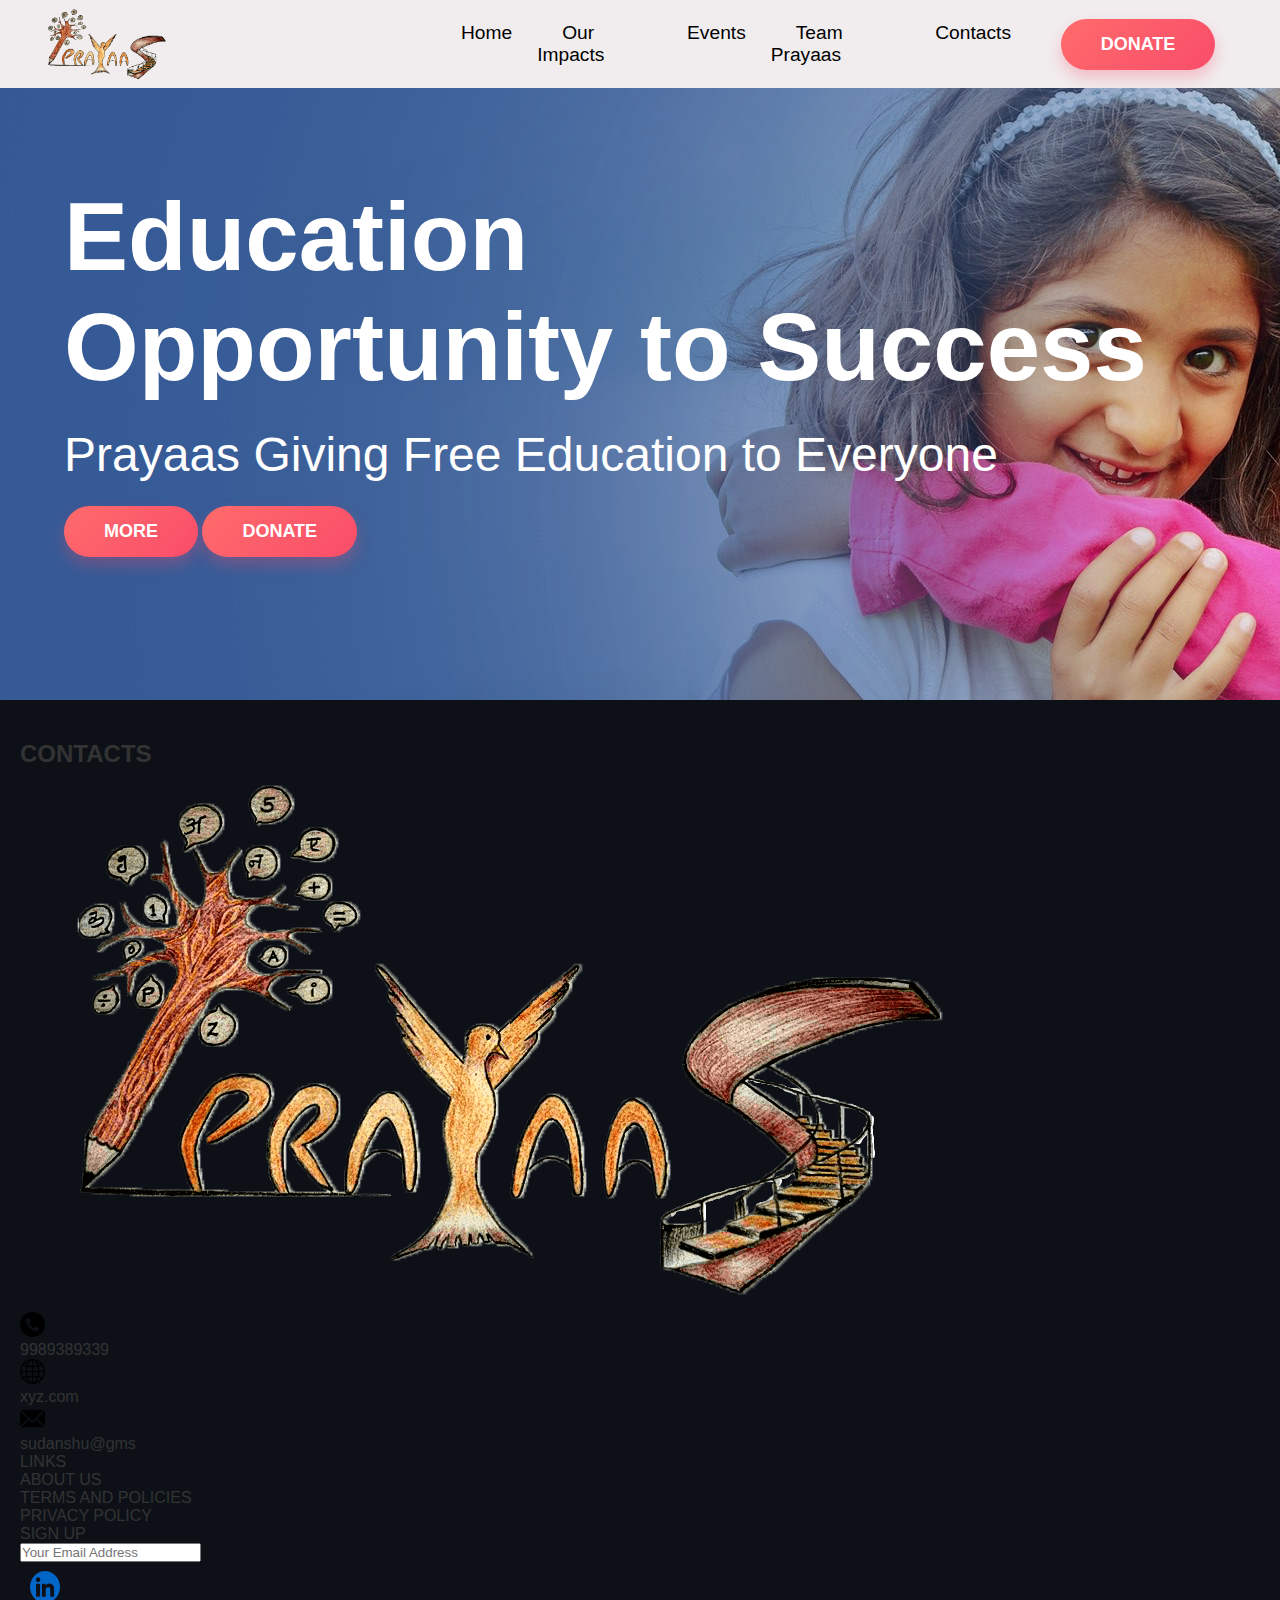
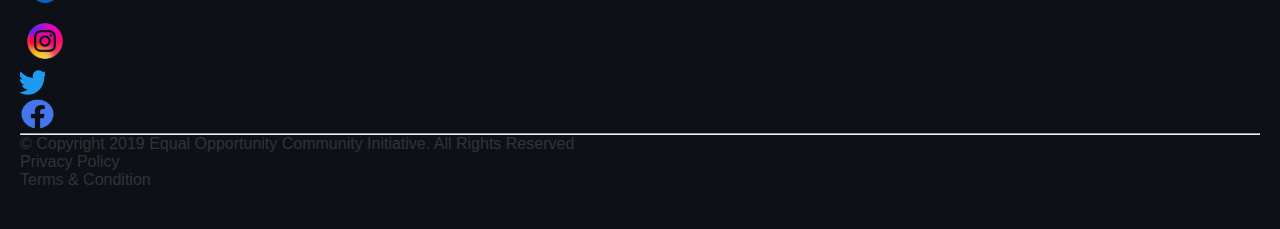
==== commit 85c4ff1e: "events" ====
--- a/index.html
+++ b/index.html
@@ -5,12 +5,11 @@
     <meta charset="UTF-8">
     <meta name="viewport" content="width=device-width, initial-scale=1.0">
     <link rel="stylesheet" href="./styles/home.css">
+    <link rel="stylesheet" href="expp.css">
+
+    <!-- <link rel="stylesheet" href="exp.css"> -->
     <link rel="shortcut icon" href="./src/images/favicon.png" type="image/x-icon">
     <title>Prayaas</title>
-    <!-- CSS -->
-    <link rel="stylesheet" href="https://unpkg.com/flickity@2/dist/flickity.min.css">
-
-    <link rel="stylesheet" href="https://cdnjs.cloudflare.com/ajax/libs/font-awesome/5.15.3/css/all.min.css" />
 </head>
 
 <body>
@@ -58,145 +57,8 @@
                 </div>
             </div>
         </div>
-
-
-        <div class="principle">
-
-            <div class="card">
-                <!-- Sticker -->
-                <div class="sticker">
-                    <img src="https://cdn-icons-png.flaticon.com/512/158/158730.png" alt="Principles Icon">
-                </div>
-                <h2>Our Principles</h2>
-                <p>
-                    <span class="highlight">RESPONSIBILITY</span>, <span class="highlight">CREATIVITY</span>, and <span
-                        class="highlight">DISCIPLINE</span> are just some of our principles which we incorporate in our
-                    day-to-day <span class="highlight">INTERACTION</span> with the kids. These <span
-                        class="highlight">VALUES</span> form the <span class="highlight">BACKBONE</span> of our <span
-                        class="highlight">ORGANIZATION</span>.
-                </p>
-            </div>
-        </div>
-
-        <div class="icon-line">
-            <span>★</span>
-        </div>
-
-        <div class="stories-heading">
-            <h2>Our Stories</h2>
-        </div>
-        <div class="impact-main">
-            <div class="carousel " id="data" data-flickity='{"groupCells": 3,"autoPlay":3000}'>
-                <div class="carousel-cell2">
-                    <div class="student-card">
-                        <img src="./src/images/student_2-1024.jpeg" alt="Student 1">
-                        <div class="card-content">
-                            <h3>John Doe</h3>
-                            <p>"Prayaas has helped me develop my skills and given me confidence to chase my dreams!"</p>
-                        </div>
-                    </div>
-                </div>
-                <div class="carousel-cell2">
-                    <div class="student-card">
-                        <img src="./src/images/student_2-1024.jpeg" alt="Student 1">
-                        <div class="card-content">
-                            <h3>John Doe</h3>
-                            <p>"Prayaas has helped me develop my skills and given me confidence to chase my dreams!"</p>
-                        </div>
-                    </div>
-                </div>
-                <div class="carousel-cell2">
-                    <div class="student-card">
-                        <img src="./src/images/student_2-1024.jpeg" alt="Student 1">
-                        <div class="card-content">
-                            <h3>John Doe</h3>
-                            <p>"Prayaas has helped me develop my skills and given me confidence to chase my dreams!"</p>
-                        </div>
-                    </div>
-                </div>
-                <div class="carousel-cell2">
-                    <div class="student-card">
-                        <img src="./src/images/student_2-1024.jpeg" alt="Student 1">
-                        <div class="card-content">
-                            <h3>John Doe</h3>
-                            <p>"Prayaas has helped me develop my skills and given me confidence to chase my dreams!"</p>
-                        </div>
-                    </div>
-                </div>
-                <div class="carousel-cell2">
-                    <div class="student-card">
-                        <img src="./src/images/student_2-1024.jpeg" alt="Student 1">
-                        <div class="card-content">
-                            <h3>John Doe</h3>
-                            <p>"Prayaas has helped me develop my skills and given me confidence to chase my dreams!"</p>
-                        </div>
-                    </div>
-                </div>
-                <div class="carousel-cell2">
-                    <div class="student-card">
-                        <img src="./src/images/student_2-1024.jpeg" alt="Student 1">
-                        <div class="card-content">
-                            <h3>John Doe</h3>
-                            <p>"Prayaas has helped me develop my skills and given me confidence to chase my dreams!"</p>
-                        </div>
-                    </div>
-                </div>
-
-            </div>
-        </div>
-        <div class="icon-line">
-            <span>★</span>
-        </div>
-
-        <div class="coordinator">
-            <div class="coord-section">
-                <h2>Faculty Coordinator</h2>
-                <div class="faculty-card">
-                    <img src="./src/images/faculty.svg" alt="Faculty Photo">
-                    <h3>Dr. Rajesh Sharma</h3>
-                    <p>Faculty Coordinator, Prayaas</p>
-                </div>
-                <div class="contact-info">
-                    <a href="mailto:rajesh.sharma@example.com" title="Email">&#9993;</a>
-                    <a href="tel:+919876543210" title="Phone">&#9742;</a>
-                    <a href="https://www.linkedin.com/in/rajeshsharma" title="LinkedIn" target="_blank">&#128279;</a>
-                </div>
-            </div>
-            <div class="coord-section">
-                <h2>Student Coordinator</h2>
-                <div class="faculty-card">
-                    <img src="./src/images/student.png" alt="Faculty Photo">
-                    <h3>Dr. Rajesh Sharma</h3>
-                    <p>Student Coordinator, Prayaas</p>
-                </div>
-                <div class="contact-info">
-                    <a href="mailto:rajesh.sharma@example.com" title="Email">&#9993;</a>
-                    <a href="tel:+919876543210" title="Phone">&#9742;</a>
-                    <a href="https://www.linkedin.com/in/rajeshsharma" title="LinkedIn" target="_blank">&#128279;</a>
-                </div>
-            </div>
-        </div>
-
-
-        <section class="related-links">
-            <h2>Related Links</h2>
-            <div class="logo-row">
-                <a href="https://iiita.ac.in" class="logo-item" target="_blank">
-                    <img src="./src/images/iiit.gif" alt="IIITA Logo">
-                    <p>IIIT Allahabad</p>
-                </a>
-                <a href="https://india.gov.in" class="logo-item" target="_blank">
-                    <img src="./src/images/india.png" alt="India Logo">
-                    <p>National Portal Of India</p>
-                </a>
-                <a href="https://newgeniedc.iiita.ac.in/" class="logo-item" target="_blank">
-                    <img src="./src/images/newgen.png" alt="Newgen IEDC Logo">
-                    <p>Newgen IEDC</p>
-                </a>
-            </div>
-        </section>
     </main>
-    <!-- <footer>
+    <footer>
         <div class="upperFooter">
             <div class="leftUF">
                 <h2 class="headcon">CONTACTS</h2>
@@ -275,60 +137,13 @@
                 </div>
             </div>
         </div>
-
+        <hr class="hr">
         <div class="lowerFooter">
-            | © Copyright 2025 | Prayaas | All Rights Reserved |
-        </div>
-    </footer> -->
-    <footer class="footer">
-        <div class="footer-container">
-            <div class="footer-logo-section">
-                <img src="./src/images/logo.png" alt="Prayaad Logo" class="footer-logo-img">
-                <p>Welfare Society Of IIIT Allahabad</p>
-            </div>
-            <div class="footer-links">
-                <div class="footer-column">
-                    <h3>Useful Links</h3>
-                    <ul>
-                        <li><a href="#">Content</a></li>
-                        <li><a href="#">How it Works</a></li>
-                        <li><a href="#">Create</a></li>
-                        <li><a href="#">Explore</a></li>
-                        <li><a href="#">Terms & Services</a></li>
-                    </ul>
-                </div>
-                <div class="footer-column">
-                    <h3>Community</h3>
-                    <ul>
-                        <li><a href="#">Help Center</a></li>
-                        <li><a href="#">Partners</a></li>
-                        <li><a href="#">Suggestions</a></li>
-                        <li><a href="#">Blog</a></li>
-                        <li><a href="#">Newsletters</a></li>
-                    </ul>
-                </div>
-                <div class="footer-column">
-                    <h3>Partner</h3>
-                    <ul>
-                        <li><a href="#">Our Partner</a></li>
-                        <li><a href="#">Become a Partner</a></li>
-                    </ul>
-                </div>
-            </div>
-        </div>
-        <div class="footer-bottom">
-            <p>Copyright © 2025 Prayaas. All Rights Reserved.</p>
-            <div class="footer-socials">
-                <a href="#"><img src="./src/images/svg/insta.svg" alt="Instagram"></a>
-                <a href="#"><img src="./src/images/svg/facebook.svg" alt="Facebook"></a>
-                <a href="#"><img src="./src/images/svg/twitter.svg" alt="Twitter"></a>
-                <a href="#"><img src="./src/images/svg/linkedin.svg" alt="LinkedIn"></a>
-            </div>
+            <div class="leftLF">© Copyright 2019 Equal Opportunity Community Initiative. All Rights Reserved</div>
+            <div class="midLF">Privacy Policy</div>
+            <div class="rightLF">Terms & Condition</div>
         </div>
     </footer>
-
-    <!-- JavaScript -->
-    <script src="https://unpkg.com/flickity@2/dist/flickity.pkgd.min.js"></script>
 </body>
 
 </html>--- a/expp.css
+++ b/expp.css
@@ -0,0 +1,86 @@
+/* General Reset */
+* {
+    margin: 0;
+    padding: 0;
+    box-sizing: border-box;
+}
+
+/* Body and font styling */
+body {
+    font-family: 'Arial', sans-serif;
+    background-color: #f4f4f4;
+    color: #333;
+}
+
+/* Main container */
+.maincontainer {
+    width: 90%;
+    margin: 2rem auto;
+    padding: 1rem;
+    background-color: #fff;
+    border-radius: 10px;
+    box-shadow: 0 4px 8px rgba(0, 0, 0, 0.1);
+}
+
+/* Heading Styling */
+.Heading_one {
+    text-align: center;
+    font-size: 2rem;
+    font-weight: bold;
+    margin-bottom: 1.5rem;
+    color: #003366; /* A deeper blue for emphasis */
+    text-transform: uppercase;
+}
+
+/* Container for image and text */
+.contain_info {
+    display: flex;
+    justify-content: space-between;
+    align-items: center;
+    gap: 2rem; /* Space between the image and text */
+}
+
+/* Image Styling */
+.image {
+    width: 45%;
+    height: auto;
+    border-radius: 8px;
+    object-fit: cover;
+    transition: transform 0.3s ease;
+}
+
+/* Hover effect on the image */
+.image:hover {
+    transform: scale(1.05); /* Slight zoom effect */
+}
+
+/* Text styling */
+.contain_info p {
+    font-size: 1.1rem;
+    line-height: 1.6;
+    color: #555;
+    flex: 1;
+    margin-top: 0;
+}
+
+/* Responsive design for smaller screens */
+@media (max-width: 768px) {
+    .contain_info {
+        flex-direction: column; /* Stack image and text on smaller screens */
+        align-items: center;
+        text-align: center;
+    }
+
+    .image {
+        width: 80%; /* Make image larger on smaller screens */
+        margin-bottom: 1rem; /* Add space between image and text */
+    }
+
+    .Heading_one {
+        font-size: 1.8rem; /* Adjust heading size for small screens */
+    }
+
+    .contain_info p {
+        font-size: 1rem; /* Adjust text size for better readability on smaller screens */
+    }
+}
--- a/exp.css
+++ b/exp.css
@@ -0,0 +1 @@
+
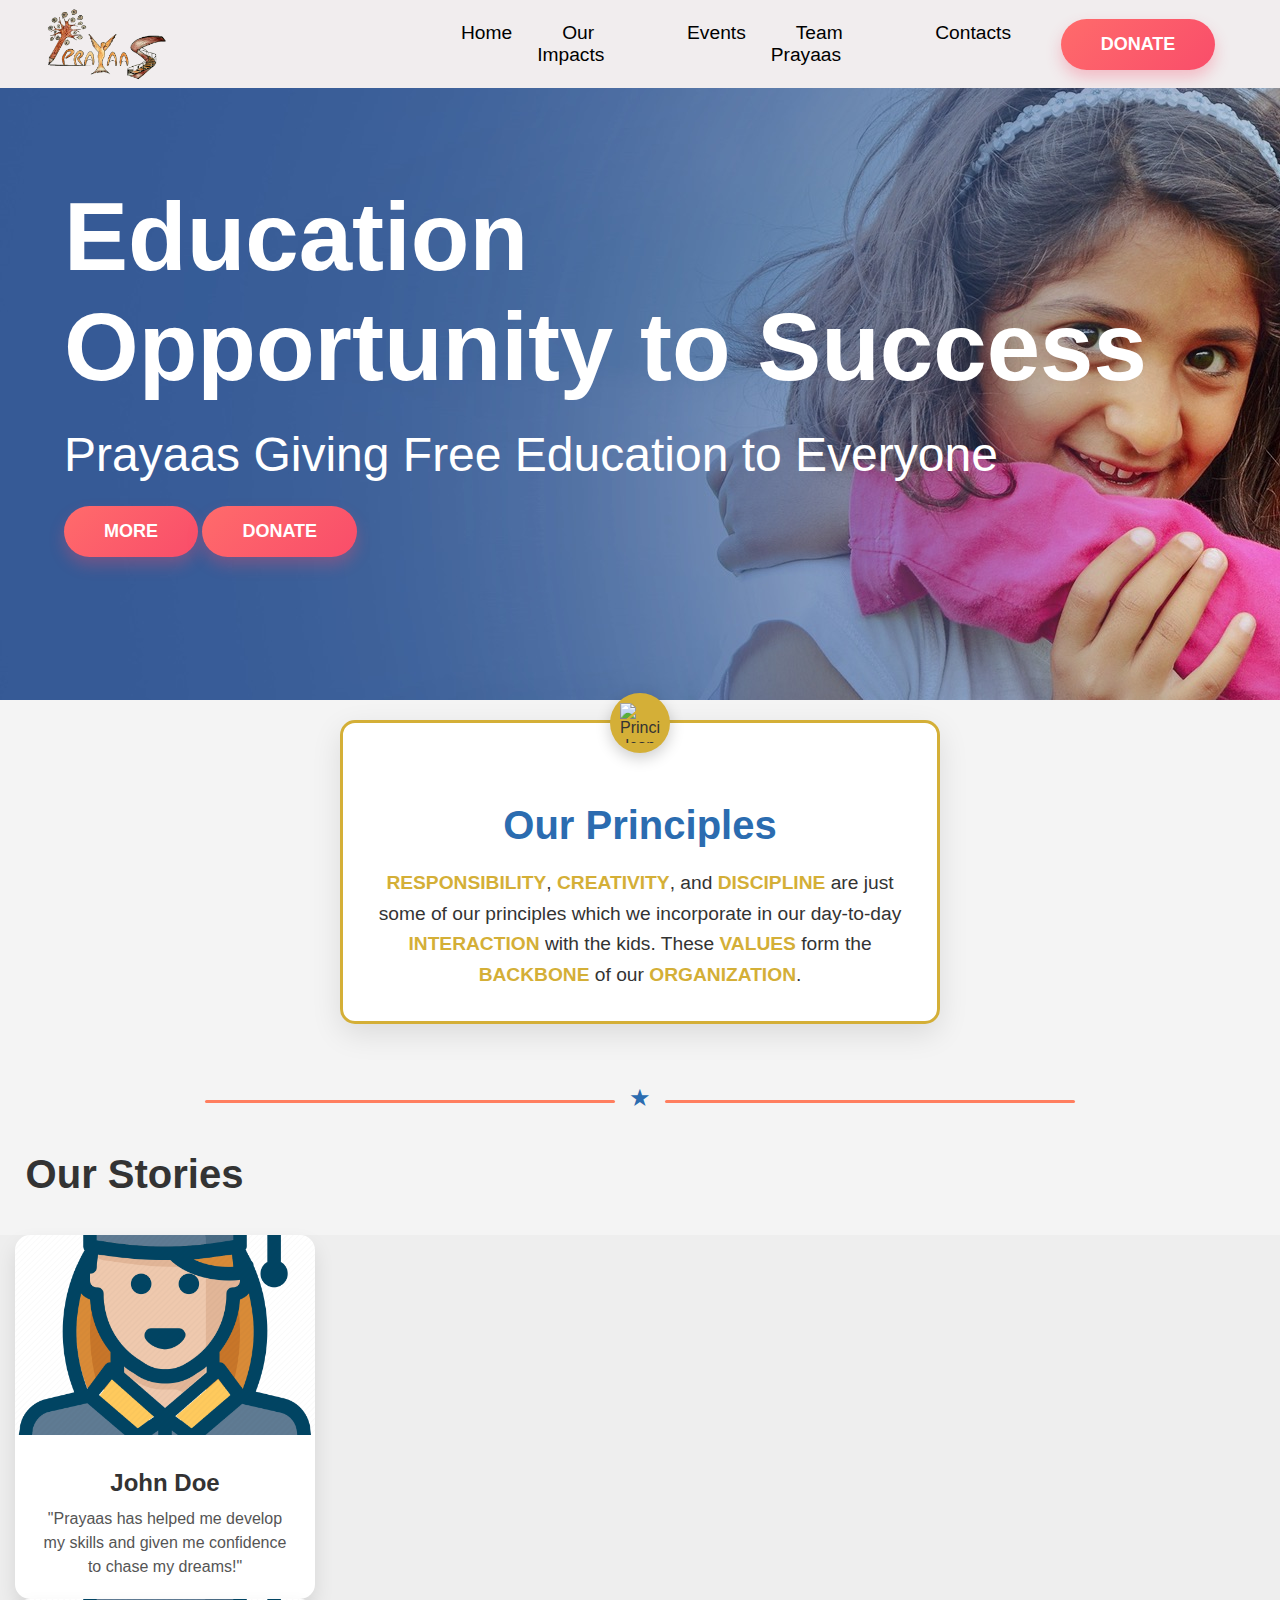
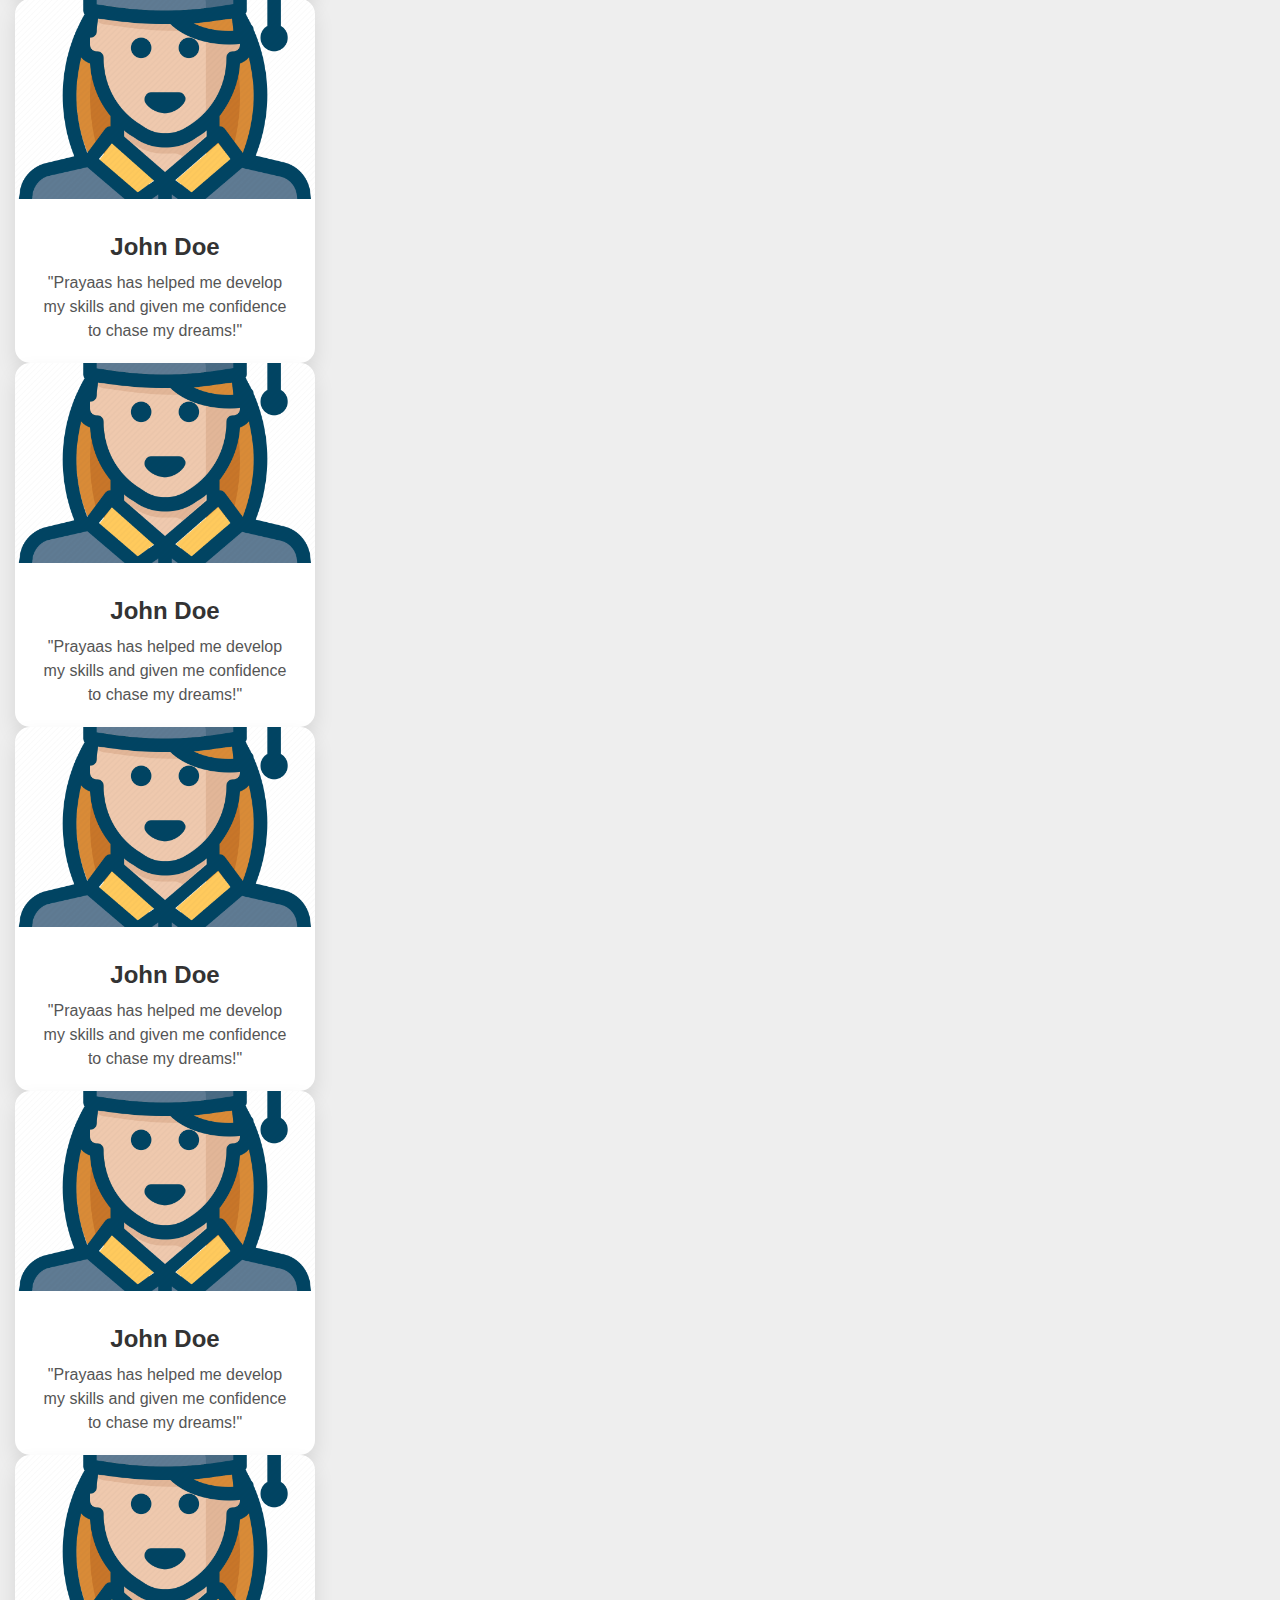
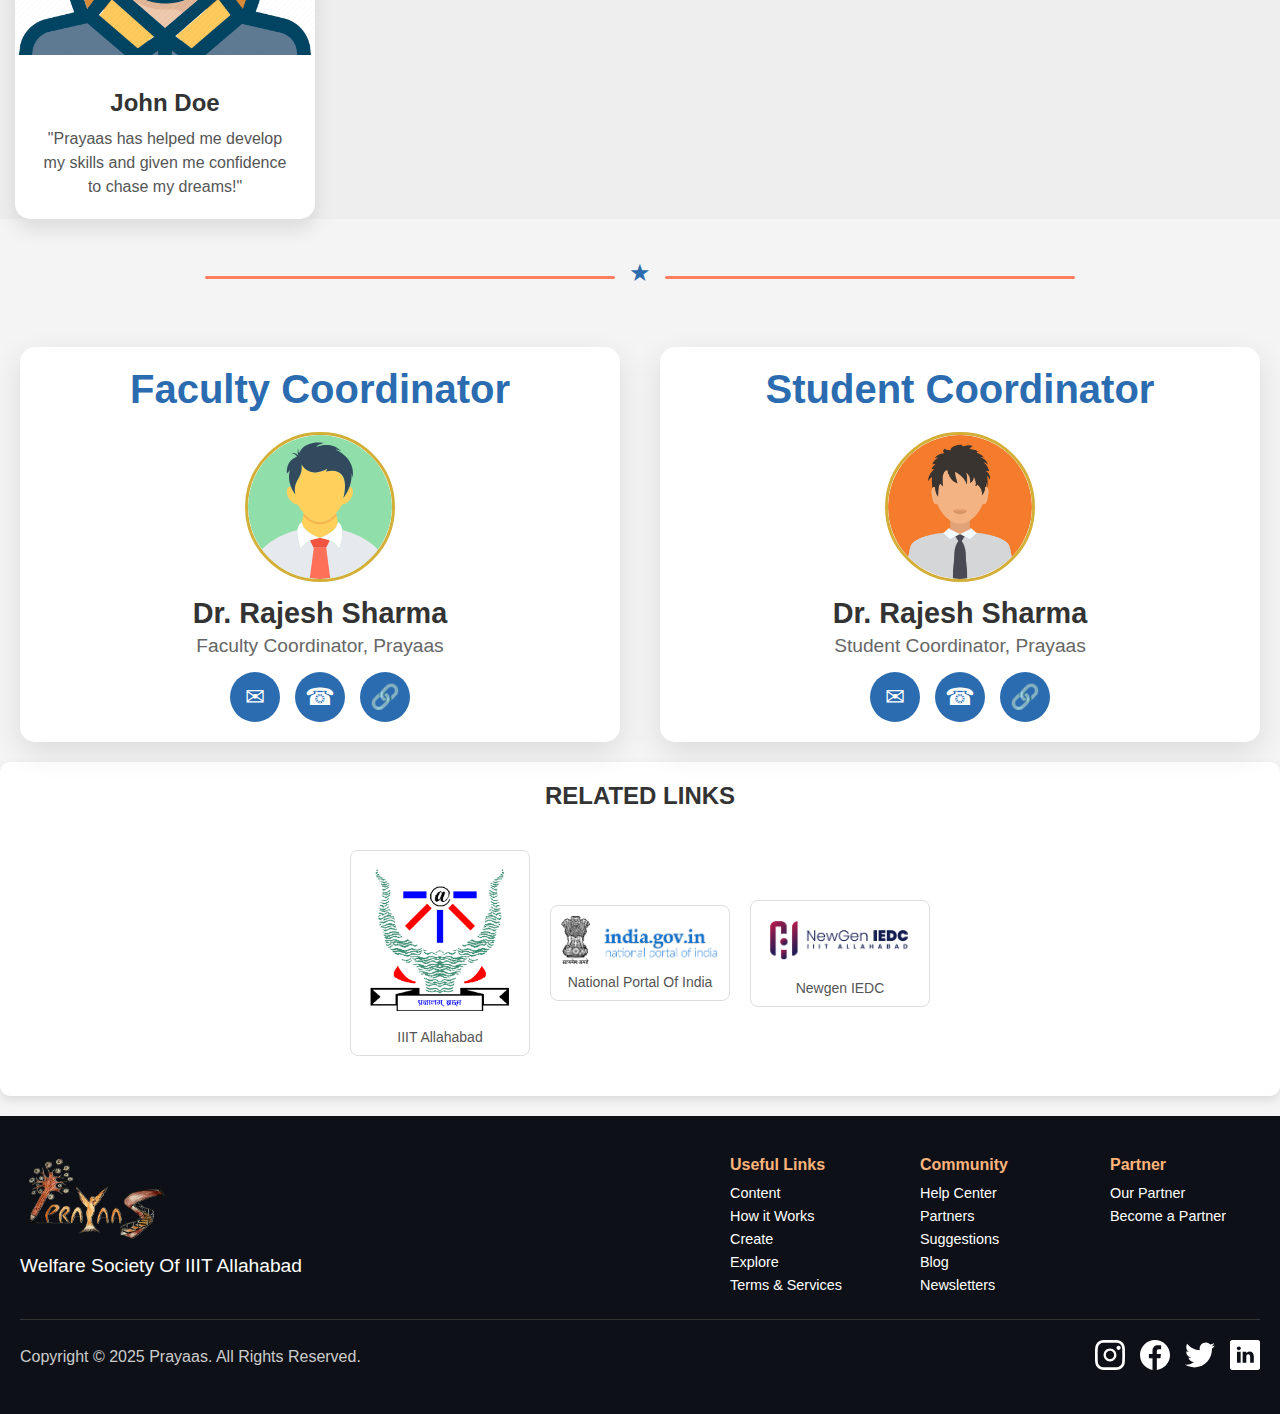
==== commit 2d473a32: "Merge branch 'main' of https://github.com/sahsudhanshu/project-prayaas" ====
--- a/index.html
+++ b/index.html
@@ -7,9 +7,12 @@
     <link rel="stylesheet" href="./styles/home.css">
     <link rel="stylesheet" href="expp.css">
 
-    <!-- <link rel="stylesheet" href="exp.css"> -->
     <link rel="shortcut icon" href="./src/images/favicon.png" type="image/x-icon">
     <title>Prayaas</title>
+    <!-- CSS -->
+    <link rel="stylesheet" href="https://unpkg.com/flickity@2/dist/flickity.min.css">
+
+    <link rel="stylesheet" href="https://cdnjs.cloudflare.com/ajax/libs/font-awesome/5.15.3/css/all.min.css" />
 </head>
 
 <body>
@@ -57,8 +60,145 @@
                 </div>
             </div>
         </div>
+
+
+        <div class="principle">
+
+            <div class="card">
+                <!-- Sticker -->
+                <div class="sticker">
+                    <img src="https://cdn-icons-png.flaticon.com/512/158/158730.png" alt="Principles Icon">
+                </div>
+                <h2>Our Principles</h2>
+                <p>
+                    <span class="highlight">RESPONSIBILITY</span>, <span class="highlight">CREATIVITY</span>, and <span
+                        class="highlight">DISCIPLINE</span> are just some of our principles which we incorporate in our
+                    day-to-day <span class="highlight">INTERACTION</span> with the kids. These <span
+                        class="highlight">VALUES</span> form the <span class="highlight">BACKBONE</span> of our <span
+                        class="highlight">ORGANIZATION</span>.
+                </p>
+            </div>
+        </div>
+
+        <div class="icon-line">
+            <span>★</span>
+        </div>
+
+        <div class="stories-heading">
+            <h2>Our Stories</h2>
+        </div>
+        <div class="impact-main">
+            <div class="carousel " id="data" data-flickity='{"groupCells": 3,"autoPlay":3000}'>
+                <div class="carousel-cell2">
+                    <div class="student-card">
+                        <img src="./src/images/student_2-1024.jpeg" alt="Student 1">
+                        <div class="card-content">
+                            <h3>John Doe</h3>
+                            <p>"Prayaas has helped me develop my skills and given me confidence to chase my dreams!"</p>
+                        </div>
+                    </div>
+                </div>
+                <div class="carousel-cell2">
+                    <div class="student-card">
+                        <img src="./src/images/student_2-1024.jpeg" alt="Student 1">
+                        <div class="card-content">
+                            <h3>John Doe</h3>
+                            <p>"Prayaas has helped me develop my skills and given me confidence to chase my dreams!"</p>
+                        </div>
+                    </div>
+                </div>
+                <div class="carousel-cell2">
+                    <div class="student-card">
+                        <img src="./src/images/student_2-1024.jpeg" alt="Student 1">
+                        <div class="card-content">
+                            <h3>John Doe</h3>
+                            <p>"Prayaas has helped me develop my skills and given me confidence to chase my dreams!"</p>
+                        </div>
+                    </div>
+                </div>
+                <div class="carousel-cell2">
+                    <div class="student-card">
+                        <img src="./src/images/student_2-1024.jpeg" alt="Student 1">
+                        <div class="card-content">
+                            <h3>John Doe</h3>
+                            <p>"Prayaas has helped me develop my skills and given me confidence to chase my dreams!"</p>
+                        </div>
+                    </div>
+                </div>
+                <div class="carousel-cell2">
+                    <div class="student-card">
+                        <img src="./src/images/student_2-1024.jpeg" alt="Student 1">
+                        <div class="card-content">
+                            <h3>John Doe</h3>
+                            <p>"Prayaas has helped me develop my skills and given me confidence to chase my dreams!"</p>
+                        </div>
+                    </div>
+                </div>
+                <div class="carousel-cell2">
+                    <div class="student-card">
+                        <img src="./src/images/student_2-1024.jpeg" alt="Student 1">
+                        <div class="card-content">
+                            <h3>John Doe</h3>
+                            <p>"Prayaas has helped me develop my skills and given me confidence to chase my dreams!"</p>
+                        </div>
+                    </div>
+                </div>
+
+            </div>
+        </div>
+        <div class="icon-line">
+            <span>★</span>
+        </div>
+
+        <div class="coordinator">
+            <div class="coord-section">
+                <h2>Faculty Coordinator</h2>
+                <div class="faculty-card">
+                    <img src="./src/images/faculty.svg" alt="Faculty Photo">
+                    <h3>Dr. Rajesh Sharma</h3>
+                    <p>Faculty Coordinator, Prayaas</p>
+                </div>
+                <div class="contact-info">
+                    <a href="mailto:rajesh.sharma@example.com" title="Email">&#9993;</a>
+                    <a href="tel:+919876543210" title="Phone">&#9742;</a>
+                    <a href="https://www.linkedin.com/in/rajeshsharma" title="LinkedIn" target="_blank">&#128279;</a>
+                </div>
+            </div>
+            <div class="coord-section">
+                <h2>Student Coordinator</h2>
+                <div class="faculty-card">
+                    <img src="./src/images/student.png" alt="Faculty Photo">
+                    <h3>Dr. Rajesh Sharma</h3>
+                    <p>Student Coordinator, Prayaas</p>
+                </div>
+                <div class="contact-info">
+                    <a href="mailto:rajesh.sharma@example.com" title="Email">&#9993;</a>
+                    <a href="tel:+919876543210" title="Phone">&#9742;</a>
+                    <a href="https://www.linkedin.com/in/rajeshsharma" title="LinkedIn" target="_blank">&#128279;</a>
+                </div>
+            </div>
+        </div>
+
+
+        <section class="related-links">
+            <h2>Related Links</h2>
+            <div class="logo-row">
+                <a href="https://iiita.ac.in" class="logo-item" target="_blank">
+                    <img src="./src/images/iiit.gif" alt="IIITA Logo">
+                    <p>IIIT Allahabad</p>
+                </a>
+                <a href="https://india.gov.in" class="logo-item" target="_blank">
+                    <img src="./src/images/india.png" alt="India Logo">
+                    <p>National Portal Of India</p>
+                </a>
+                <a href="https://newgeniedc.iiita.ac.in/" class="logo-item" target="_blank">
+                    <img src="./src/images/newgen.png" alt="Newgen IEDC Logo">
+                    <p>Newgen IEDC</p>
+                </a>
+            </div>
+        </section>
     </main>
-    <footer>
+    <!-- <footer>
         <div class="upperFooter">
             <div class="leftUF">
                 <h2 class="headcon">CONTACTS</h2>
@@ -137,13 +277,60 @@
                 </div>
             </div>
         </div>
-        <hr class="hr">
+
         <div class="lowerFooter">
-            <div class="leftLF">© Copyright 2019 Equal Opportunity Community Initiative. All Rights Reserved</div>
-            <div class="midLF">Privacy Policy</div>
-            <div class="rightLF">Terms & Condition</div>
+            | © Copyright 2025 | Prayaas | All Rights Reserved |
+        </div>
+    </footer> -->
+    <footer class="footer">
+        <div class="footer-container">
+            <div class="footer-logo-section">
+                <img src="./src/images/logo.png" alt="Prayaad Logo" class="footer-logo-img">
+                <p>Welfare Society Of IIIT Allahabad</p>
+            </div>
+            <div class="footer-links">
+                <div class="footer-column">
+                    <h3>Useful Links</h3>
+                    <ul>
+                        <li><a href="#">Content</a></li>
+                        <li><a href="#">How it Works</a></li>
+                        <li><a href="#">Create</a></li>
+                        <li><a href="#">Explore</a></li>
+                        <li><a href="#">Terms & Services</a></li>
+                    </ul>
+                </div>
+                <div class="footer-column">
+                    <h3>Community</h3>
+                    <ul>
+                        <li><a href="#">Help Center</a></li>
+                        <li><a href="#">Partners</a></li>
+                        <li><a href="#">Suggestions</a></li>
+                        <li><a href="#">Blog</a></li>
+                        <li><a href="#">Newsletters</a></li>
+                    </ul>
+                </div>
+                <div class="footer-column">
+                    <h3>Partner</h3>
+                    <ul>
+                        <li><a href="#">Our Partner</a></li>
+                        <li><a href="#">Become a Partner</a></li>
+                    </ul>
+                </div>
+            </div>
+        </div>
+        <div class="footer-bottom">
+            <p>Copyright © 2025 Prayaas. All Rights Reserved.</p>
+            <div class="footer-socials">
+                <a href="#"><img src="./src/images/svg/insta.svg" alt="Instagram"></a>
+                <a href="#"><img src="./src/images/svg/facebook.svg" alt="Facebook"></a>
+                <a href="#"><img src="./src/images/svg/twitter.svg" alt="Twitter"></a>
+                <a href="#"><img src="./src/images/svg/linkedin.svg" alt="LinkedIn"></a>
+            </div>
         </div>
     </footer>
+
+    <!-- JavaScript -->
+    <script src="https://unpkg.com/flickity@2/dist/flickity.pkgd.min.js"></script>
 </body>
 
 </html>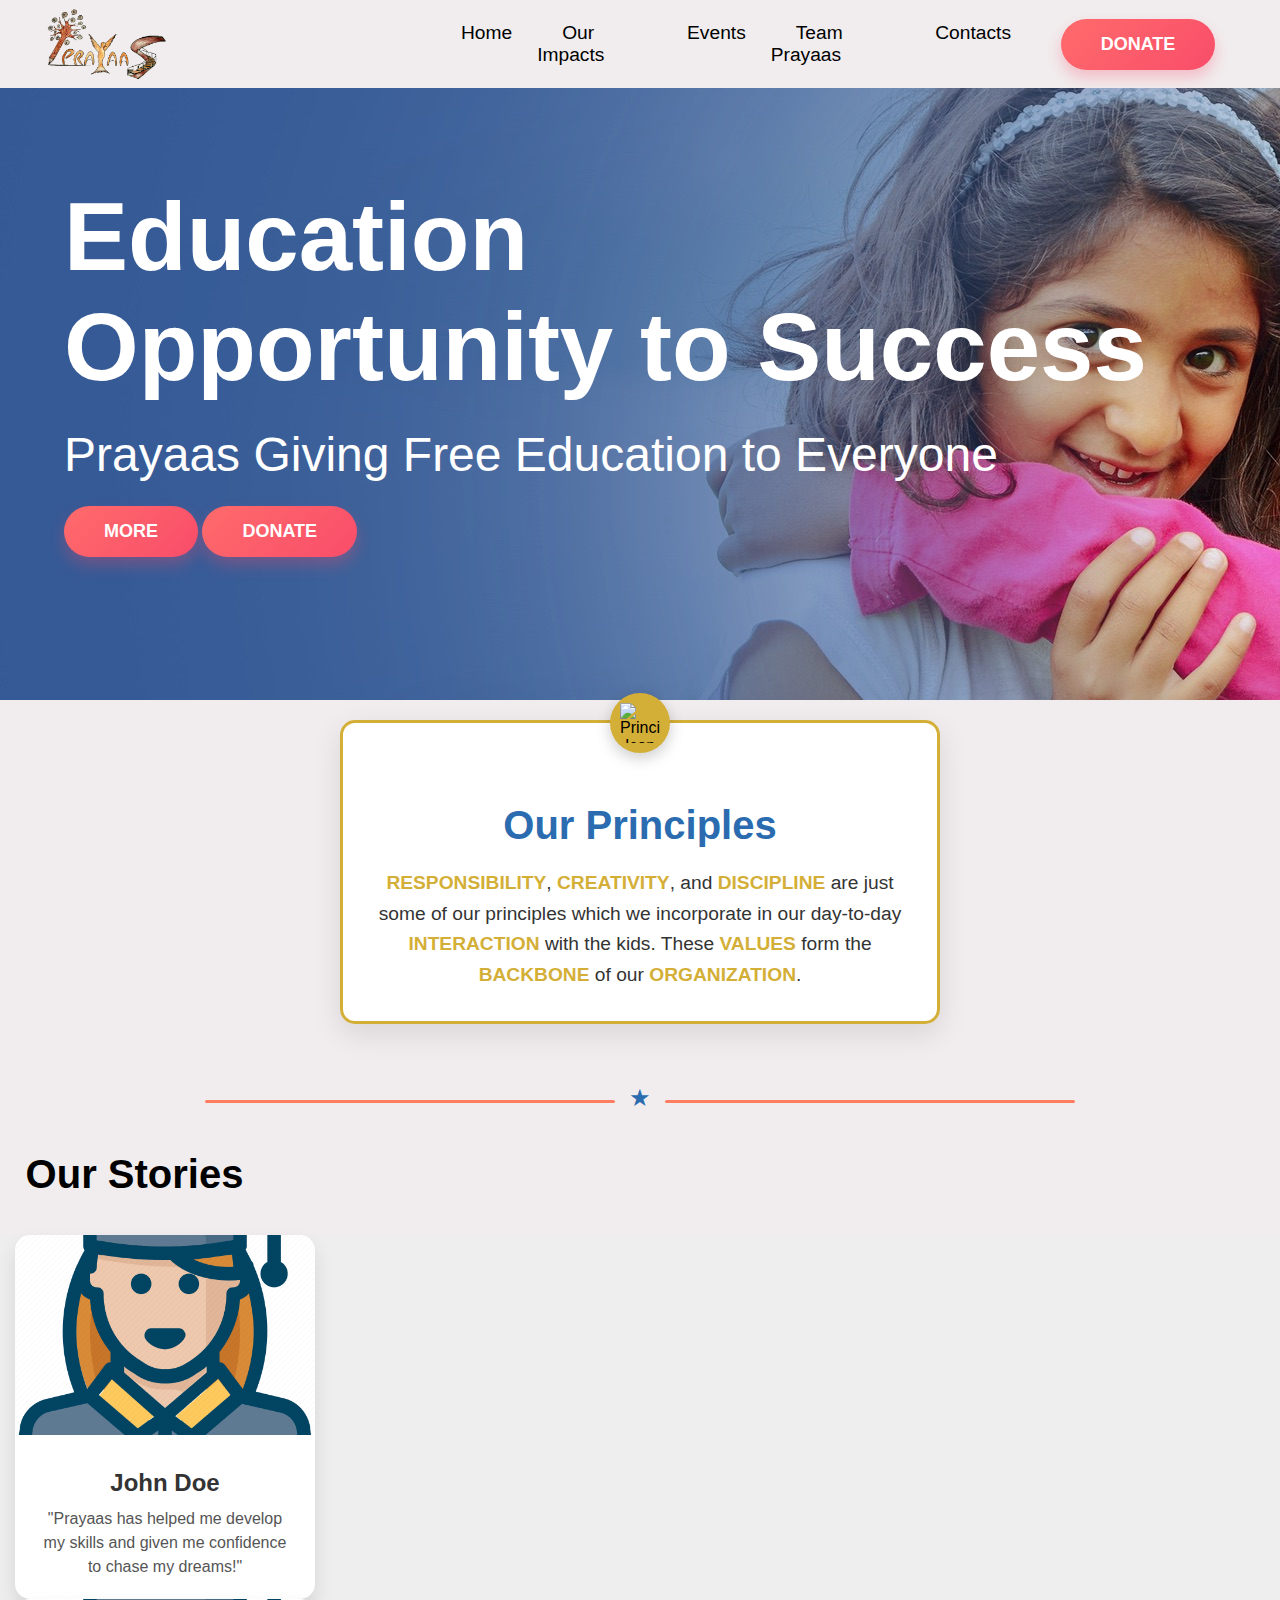
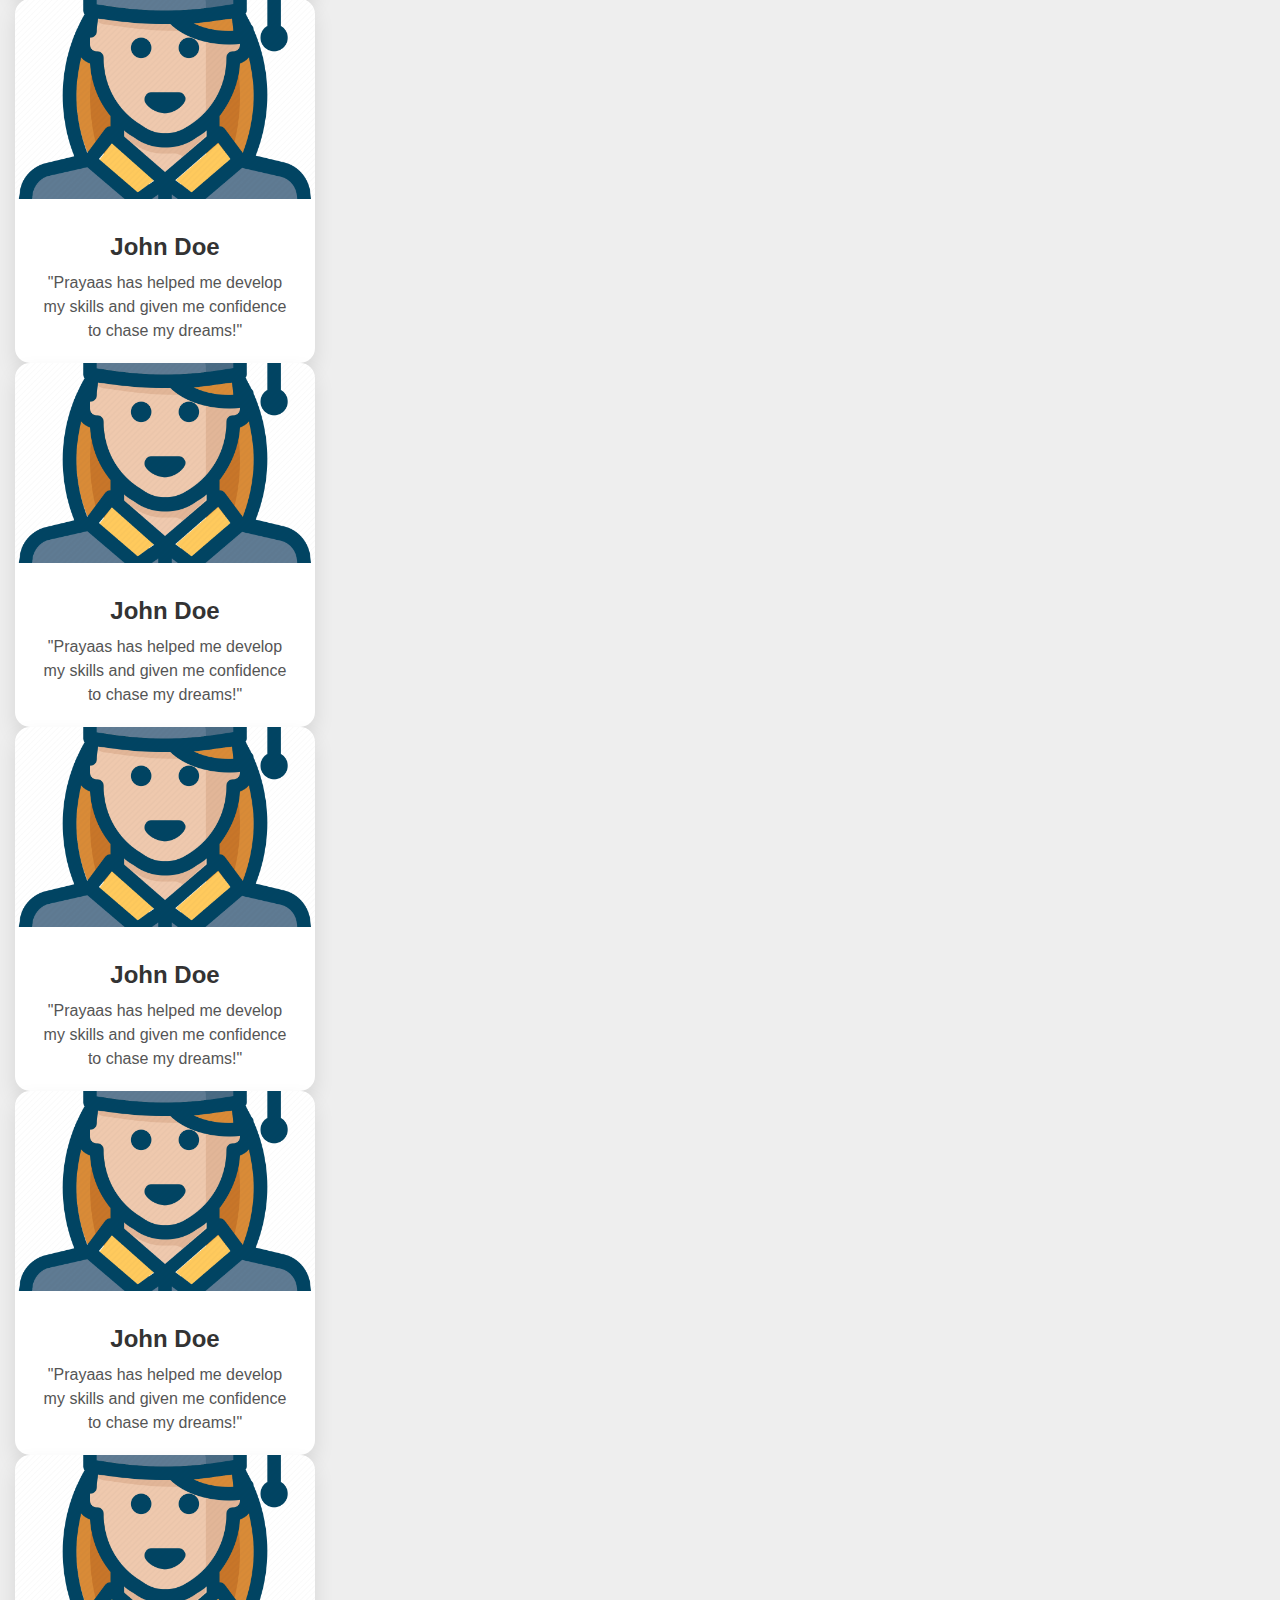
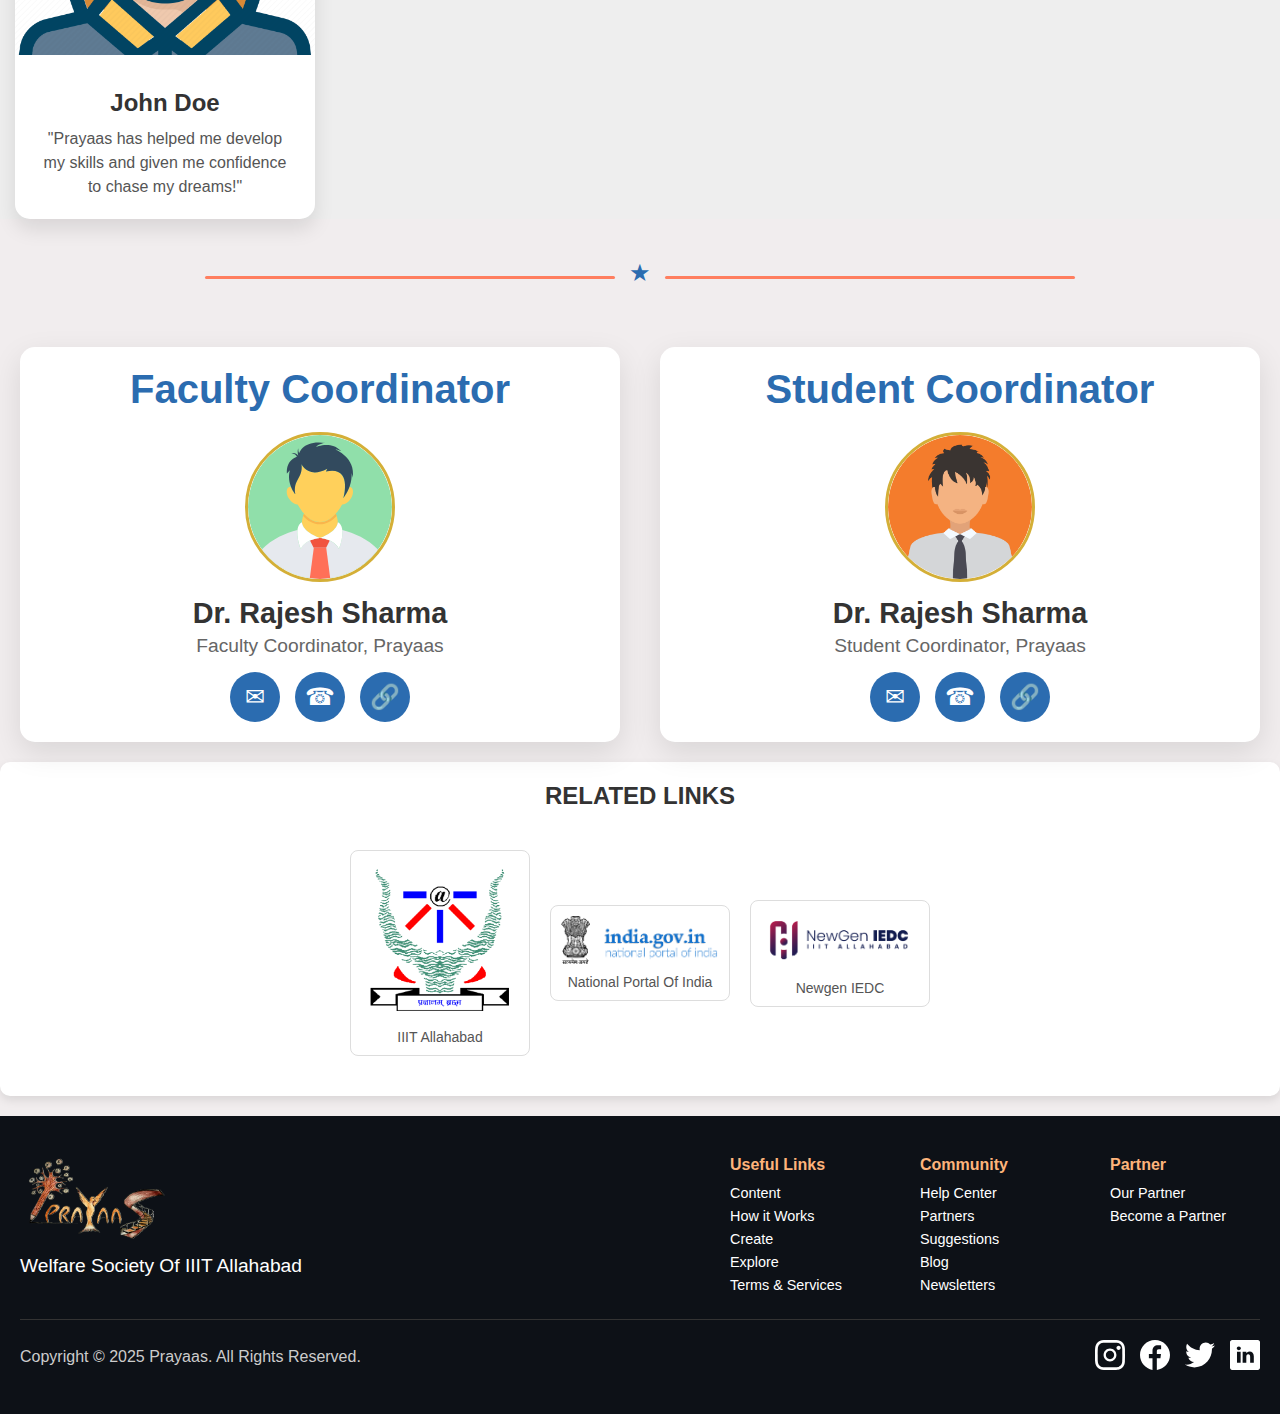
==== commit 98b2715d: "remove unncessary" ====
--- a/index.html
+++ b/index.html
@@ -5,8 +5,6 @@
     <meta charset="UTF-8">
     <meta name="viewport" content="width=device-width, initial-scale=1.0">
     <link rel="stylesheet" href="./styles/home.css">
-    <link rel="stylesheet" href="expp.css">
-
     <link rel="shortcut icon" href="./src/images/favicon.png" type="image/x-icon">
     <title>Prayaas</title>
     <!-- CSS -->
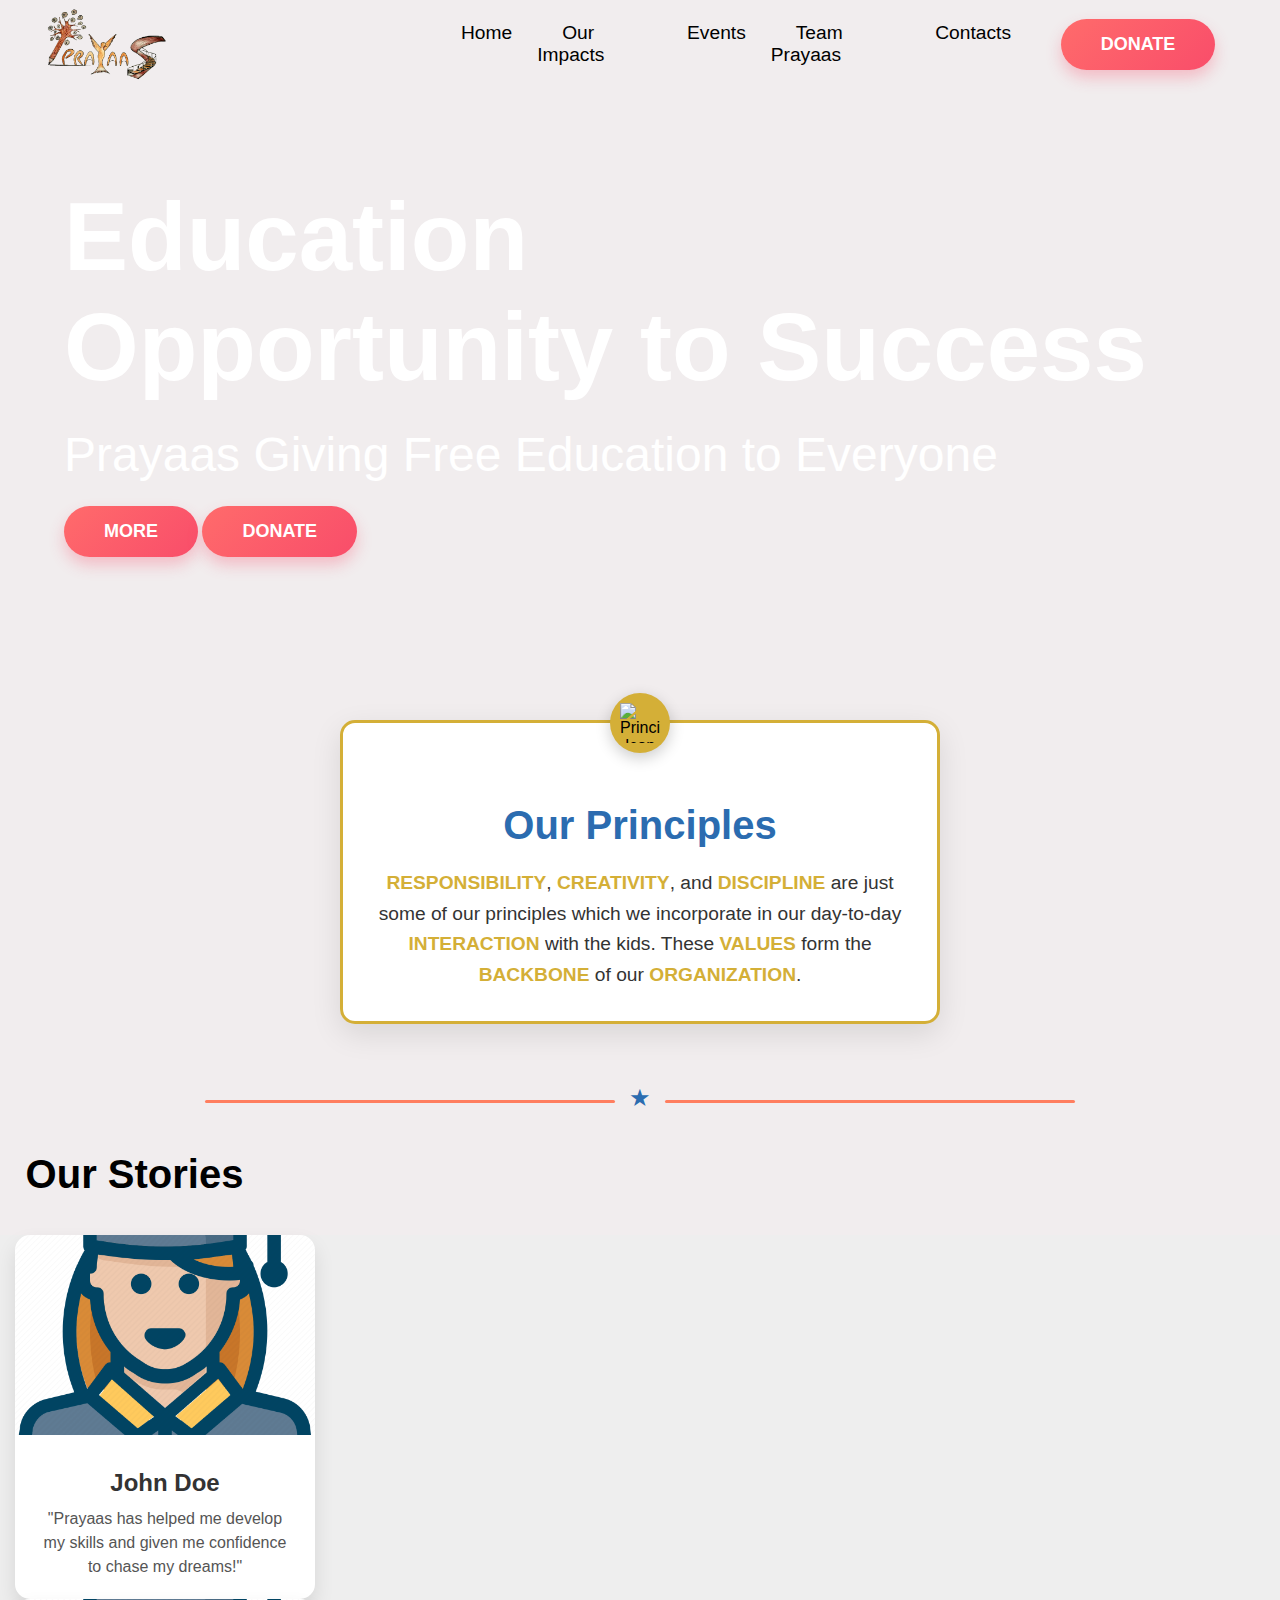
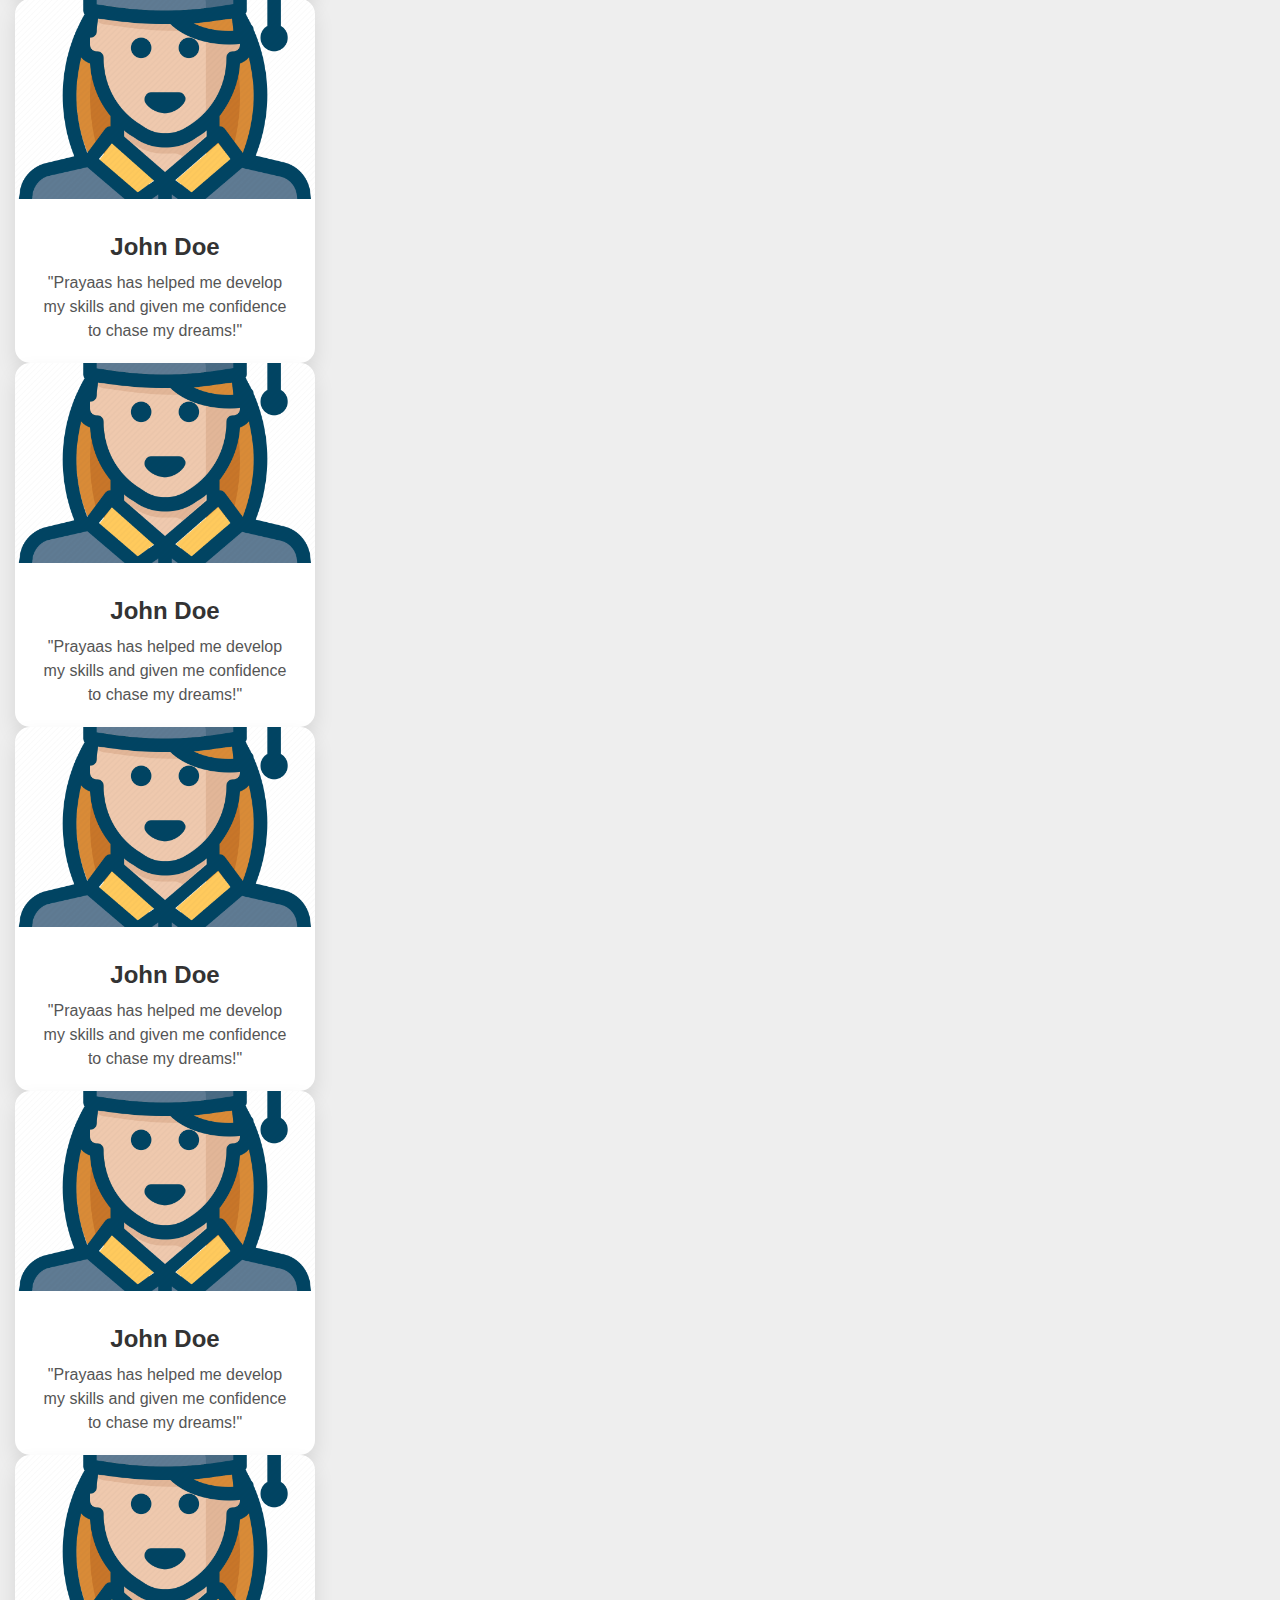
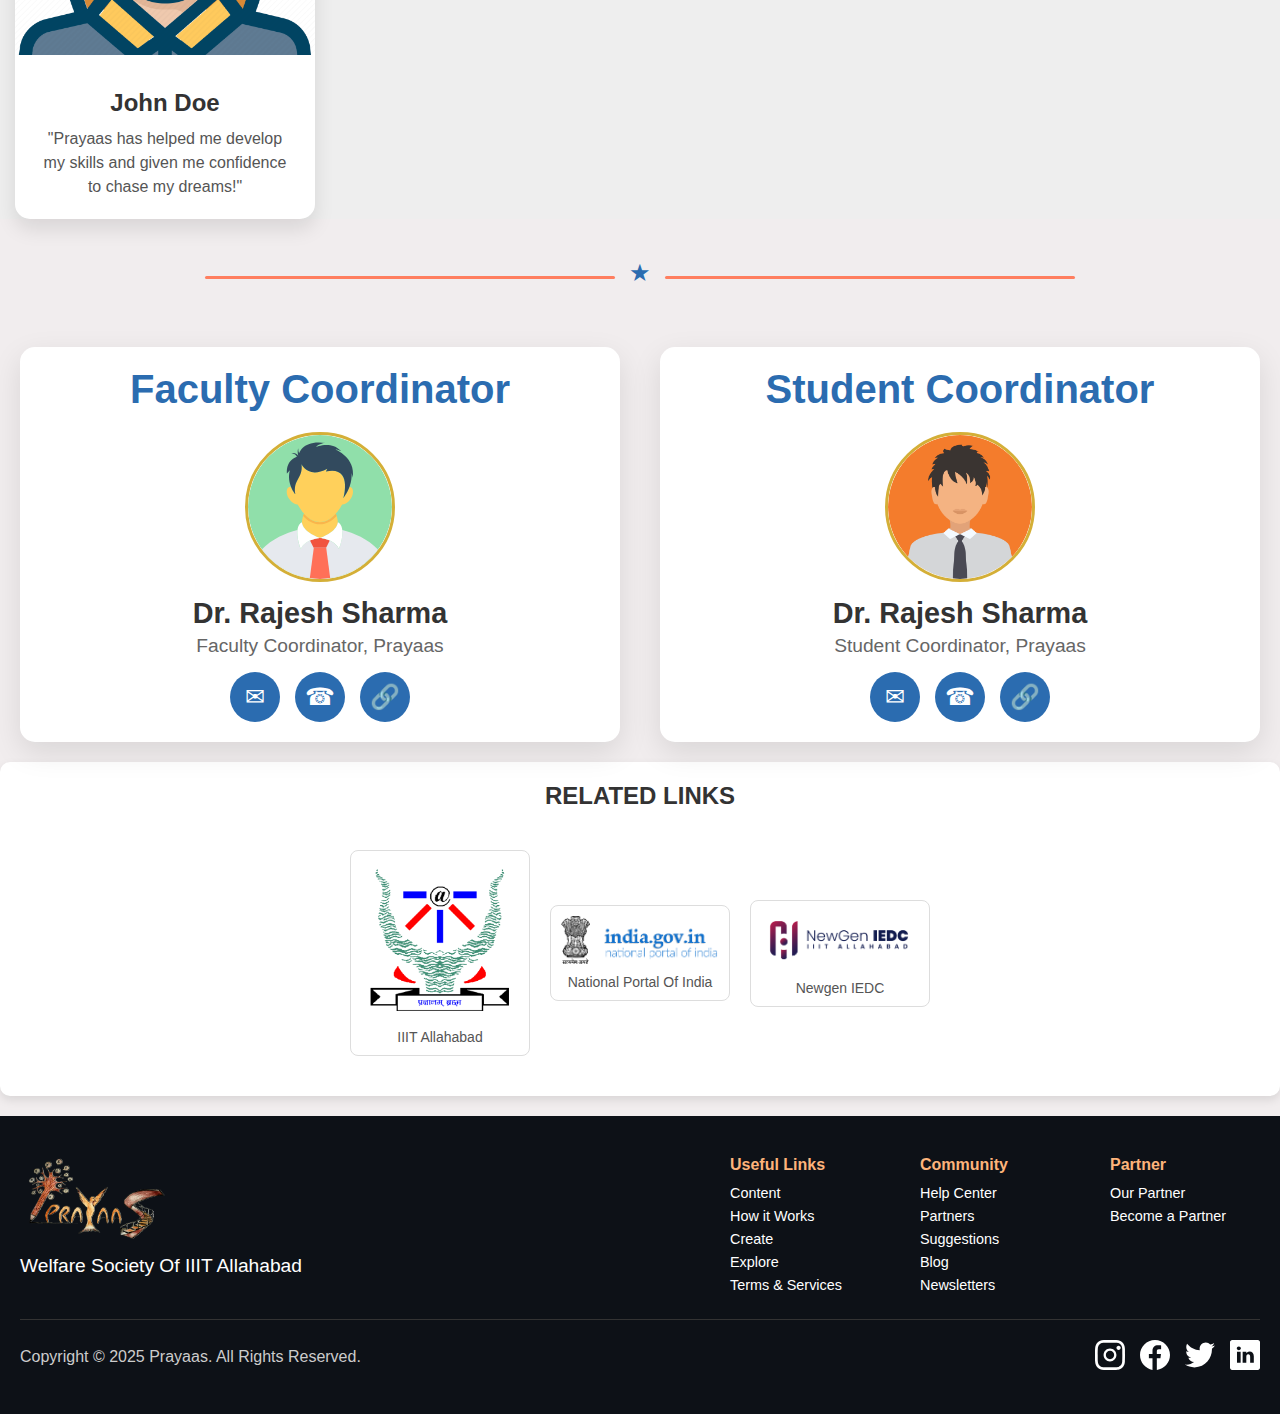
==== commit 09111746: "mirror changes" ====
--- a/index.html
+++ b/index.html
@@ -4,7 +4,7 @@
 <head>
     <meta charset="UTF-8">
     <meta name="viewport" content="width=device-width, initial-scale=1.0">
-    <link rel="stylesheet" href="./styles/home.css">
+    <link rel="stylesheet" href="./src/css/home.css">
     <link rel="shortcut icon" href="./src/images/favicon.png" type="image/x-icon">
     <title>Prayaas</title>
     <!-- CSS -->
--- a/src/css/home.css
+++ b/src/css/home.css
@@ -0,0 +1,832 @@
+* {
+    margin: 0%;
+    padding: 0%;
+    list-style-type: none;
+    text-decoration: none;
+    font-family: Montserrat, -apple-system, BlinkMacSystemFont, Roboto, Arial, sans-serif;
+}
+
+body {
+    position: relative;
+    background-color: #F1EDEE;
+}
+
+.navbar {
+    height: 5.5rem;
+    position: fixed;
+    top: 0;
+    left: 0;
+    width: 100%;
+    display: flex;
+    justify-content: space-between;
+    align-items: center;
+    padding: 20px 40px;
+    background-color: #F1EDEE;
+    transition: all 0.3s ease;
+    z-index: 1000;
+    backdrop-filter: blur(10px);
+}
+
+.navLeft {
+    display: flex;
+    width: 33%;
+}
+
+.navLeft a {
+    justify-content: left;
+    display: flex;
+    width: 100%;
+
+}
+
+.navLeft a img {
+    width: 33%;
+}
+
+.navMid {
+    width: 50%;
+}
+
+.navMid a {
+
+    font-size: 24px;
+
+}
+
+.navRight {
+    display: flex;
+    justify-content: center;
+    width: 17%;
+}
+
+
+.navOptions {
+    display: flex;
+    justify-content: space-between;
+    color: black;
+}
+
+.navOptions li a {
+    font-size: 1.2rem;
+    color: black;
+}
+
+.navMenu a {
+    color: #000;
+    text-decoration: none;
+    font-size: 18px;
+    font-weight: 500;
+    margin: 0 15px;
+    transition: all 0.3s ease;
+    padding: 5px 10px;
+    border-radius: 20px;
+}
+
+.navMenu a:hover {
+    color: #fff;
+    background-color: #f56c6c;
+    box-shadow: 0 4px 6px rgba(245, 108, 108, 0.4);
+    transform: translateY(-2px);
+}
+
+
+.donate-btn {
+    position: relative;
+    display: inline-block;
+    padding: 15px 40px;
+    font-size: 18px;
+    font-weight: bold;
+    color: #fff;
+    text-decoration: none;
+    text-transform: uppercase;
+    background: linear-gradient(135deg, #ff6b6b, #f94d6a);
+    border: none;
+    border-radius: 30px;
+    overflow: hidden;
+    cursor: pointer;
+    transition: transform 0.3s ease-out, box-shadow 0.3s ease-out;
+    box-shadow: 0px 8px 15px rgba(249, 77, 106, 0.3);
+}
+
+.donate-btn:hover {
+    transform: scale(1.1);
+    box-shadow: 0px 12px 20px rgba(249, 77, 106, 0.5);
+}
+
+.donate-btn span {
+    position: relative;
+    z-index: 1;
+}
+
+.donate-btn::before {
+    content: '';
+    position: absolute;
+    top: -50%;
+    left: -50%;
+    width: 200%;
+    height: 200%;
+    background: linear-gradient(45deg, rgba(255, 255, 255, 0.3), transparent, transparent);
+    transform: rotate(45deg);
+    transition: all 0.4s ease;
+    opacity: 0;
+    z-index: 0;
+}
+
+.donate-btn:hover::before {
+    top: 0;
+    left: 0;
+    width: 150%;
+    height: 150%;
+    opacity: 1;
+}
+
+@keyframes glowing {
+    0% {
+        box-shadow: 0 0 10px rgba(249, 77, 106, 0.6);
+    }
+
+    50% {
+        box-shadow: 0 0 20px rgba(249, 77, 106, 0.8);
+    }
+
+    100% {
+        box-shadow: 0 0 10px rgba(249, 77, 106, 0.6);
+    }
+}
+
+.donate-btn {
+    animation: glowing 2s infinite;
+}
+
+footer {
+    background-color: #0d1117;
+    padding: 40px 20px;
+}
+
+.footer-container {
+    display: flex;
+    color: white;
+    flex-wrap: wrap;
+    justify-content: space-between;
+    align-items: flex-start;
+    margin-bottom: 20px;
+    border-bottom: 1px solid #333;
+    padding-bottom: 20px;
+}
+
+.footer-logo-section {
+    max-width: 300px;
+}
+.footer-logo-section p{
+    font-size: 1.2rem;
+}
+
+.footer-logo-img {
+    width: 150px;
+    height: auto;
+    margin-bottom: 10px;
+}
+
+
+.footer-links {
+    display: flex;
+    flex-wrap: wrap;
+    gap: 40px;
+}
+
+.footer-column {
+    min-width: 150px;
+}
+
+.footer-column h3 {
+    font-size: 1rem;
+    margin-bottom: 10px;
+    color: #feb47b;
+}
+
+.footer-column ul {
+    list-style: none;
+    padding: 0;
+    margin: 0;
+}
+
+.footer-column ul li {
+    margin: 5px 0;
+}
+
+.footer-column ul li a {
+    color: #fff;
+    text-decoration: none;
+    font-size: 0.9rem;
+}
+
+.footer-column ul li a:hover {
+    color: #feb47b;
+}
+
+.footer-bottom {
+    display: flex;
+    justify-content: space-between;
+    align-items: center;
+    flex-wrap: wrap;
+    margin-top: 20px;
+}
+
+.footer-bottom p {
+    font-size: 1rem;
+    color: #ccc;
+    margin: 0;
+}
+
+.footer-socials {
+    display: flex;
+    gap: 15px;
+}
+
+.footer-socials a img {
+    width: 30px;
+    height: 30px;
+
+    transition: transform 0.3s ease;
+}
+
+.footer-socials a img:hover {
+    transform: scale(1.2);
+}
+
+/* .lowerFooter {
+    display: flex;
+    justify-content: center;
+    align-items: center;
+    background-color: #212c4a;
+    color: white;
+    height: 2rem;
+}
+
+
+.upperFooter {
+    background-color: #35446e;
+    display: flex;
+}
+
+.leftUF {
+
+    padding-left: 5%;
+
+    width: 33%;
+    border-right: solid 0.1px #9AA0A6;
+
+    justify-content: center;
+}
+
+.midUF {
+
+    width: 34%;
+    border-right: solid 0.1px #9AA0A6;
+    display: flex;
+    justify-content: center;
+
+
+}
+
+.rightUF {
+
+    padding-left: 5%;
+
+    width: 33%;
+
+    justify-content: center;
+}
+
+.logoFooter a img {
+    width: 30%;
+}
+
+.con {
+
+    margin-bottom: 4vh;
+    list-style-type: square;
+    color: #ffffff;
+}
+
+.heading {
+    margin-bottom: 5vh;
+    font-size: 4vh;
+
+}
+
+.email {
+    width: 15vw;
+    height: 7vh;
+    border-top-left-radius: 5px;
+    border-bottom-left-radius: 5px;
+    border-color: white;
+    background-color: #d7d8db;
+    display: flex;
+    justify-content: center;
+    align-items: center;
+    text-align: center;
+
+}
+
+.text {
+    color: #ffffff;
+    font-size: 3vh;
+
+
+}
+
+.group {
+    display: flex;
+}
+
+.takeal {
+    background-color: black;
+    border-top-right-radius: 3px;
+    border-bottom-right-radius: 3px;
+    width: 4vw;
+    height: 7.5vh;
+}
+
+.logos {
+    display: flex;
+    gap: 2vh;
+}
+
+.logos-box {
+    margin-top: 10vh;
+}
+
+.icont {
+    margin-top: 2vh;
+    margin-right: 1.5vh;
+}
+
+.icon {
+    margin-right: 1vh;
+}
+
+.logoFooter {
+
+    margin-top: 2vh;
+    width: 30vw;
+    height: 10vw;
+}
+
+.m-l-2 {
+    margin: 1%;
+}
+
+.headcon {
+
+    font-size: 4vh;
+
+}
+
+.text {
+    display: inline-block;
+    color: #ffffff;
+}
+
+.phone {
+
+    display: inline-block;
+}
+
+.hr {
+    margin-top: 4vh;
+
+} */
+
+.section1 {
+    padding-left: 5%;
+}
+
+.section1 h2 {
+    padding-top: 15%;
+    font-size: 6rem;
+    color: white;
+    margin-bottom: 2%;
+}
+
+.container {
+    background-image: url('.././src/images/home-background.jpg');
+    height: 700px;
+}
+
+.button-group-main {
+    margin-top: 2%;
+}
+
+.text-main {
+    color: white;
+    font-size: 3rem;
+}
+
+
+
+/* principle message  */
+.principle {
+    display: flex;
+    justify-content: center;
+    align-items: center;
+}
+
+.card {
+    background: #fff;
+    border-radius: 15px;
+    border: 3px solid #d4af37;
+    /* Golden Border */
+
+    box-shadow: 0 10px 30px rgba(0, 0, 0, 0.1);
+    max-width: 600px;
+    margin: 20px;
+    padding: 30px;
+    text-align: center;
+    position: relative;
+    transition: transform 0.3s ease, box-shadow 0.3s ease;
+}
+
+.card:hover {
+    transform: translateY(-5px);
+    box-shadow: 0 15px 40px rgba(0, 0, 0, 0.2);
+}
+
+/* Sticker/Icon */
+.sticker {
+    position: absolute;
+    top: -30px;
+    left: 50%;
+    transform: translateX(-50%);
+    background: #d4af37;
+    border-radius: 50%;
+    width: 60px;
+    height: 60px;
+    display: flex;
+    justify-content: center;
+    align-items: center;
+    box-shadow: 0 5px 15px rgba(0, 0, 0, 0.2);
+}
+
+.sticker img {
+    width: 40px;
+    height: 40px;
+}
+
+/* Card Header */
+.card h2 {
+    font-size: 2.5rem;
+    font-weight: 700;
+    color: #2b6cb0;
+    margin-top: 50px;
+    /* Space for the sticker */
+    margin-bottom: 20px;
+}
+
+/* Card Text */
+.card p {
+    font-size: 1.2rem;
+    line-height: 1.6;
+    color: #333;
+    margin: 0;
+}
+
+/* Highlighted Words */
+.highlight {
+    color: #d4af37;
+    font-weight: bold;
+}
+
+/* Responsive Design */
+@media (max-width: 768px) {
+    .card {
+        padding: 20px;
+    }
+
+    .card h2 {
+        font-size: 2rem;
+    }
+
+    .card p {
+        font-size: 1rem;
+    }
+
+    .sticker {
+        width: 50px;
+        height: 50px;
+    }
+
+    .sticker img {
+        width: 30px;
+        height: 30px;
+    }
+}
+
+
+/* Coordinator */
+/* Section Container */
+.coord-section {
+    width: 90%;
+    max-width: 800px;
+    background: #ffffff;
+    border-radius: 15px;
+    box-shadow: 0 10px 30px rgba(0, 0, 0, 0.1);
+    padding: 20px;
+    margin: 20px;
+    text-align: center;
+}
+
+.coord-section h2 {
+    font-size: 2.5rem;
+    color: #2b6cb0;
+    margin-bottom: 20px;
+}
+
+/* Faculty Card */
+.faculty-card {
+    display: flex;
+    flex-direction: column;
+    align-items: center;
+}
+
+/* Faculty Image */
+.faculty-card img {
+    width: 150px;
+    height: 150px;
+    border-radius: 50%;
+    border: 3px solid #d4af37;
+    /* Golden Border */
+    margin-bottom: 15px;
+    object-fit: cover;
+}
+
+/* Name and Designation */
+.faculty-card h3 {
+    font-size: 1.8rem;
+    color: #333;
+    margin: 0;
+}
+
+.faculty-card p {
+    font-size: 1.2rem;
+    color: #666;
+    margin: 5px 0 15px;
+}
+
+/* Contact Information */
+.contact-info {
+    display: flex;
+    justify-content: center;
+    gap: 15px;
+}
+
+.contact-info a {
+    display: flex;
+    align-items: center;
+    justify-content: center;
+    width: 50px;
+    height: 50px;
+    background: #2b6cb0;
+    color: #fff;
+    border-radius: 50%;
+    font-size: 1.5rem;
+    text-decoration: none;
+    transition: background 0.3s ease;
+}
+
+.contact-info a:hover {
+    background: #d4af37;
+}
+
+/* Responsive Design */
+@media (max-width: 600px) {
+    .coord-section h2 {
+        font-size: 2rem;
+    }
+
+    .faculty-card img {
+        width: 120px;
+        height: 120px;
+    }
+
+    .faculty-card h3 {
+        font-size: 1.5rem;
+    }
+
+    .faculty-card p {
+        font-size: 1rem;
+    }
+
+    .contact-info a {
+        width: 40px;
+        height: 40px;
+        font-size: 1.2rem;
+    }
+}
+
+.coordinator {
+    display: flex;
+    /* background-color: #f4e4b4; */
+}
+
+
+
+* {
+    box-sizing: border-box;
+}
+
+.carousel {
+    background: #EEE;
+}
+.carousel-cell {
+    width: 28%;
+    height: 200px;
+    margin-right: 10px;
+    background: #8C8;
+    border-radius: 5px;
+    counter-increment: carousel-cell;
+}
+.carousel-cell.is-selected {
+    background: #ED2;
+}
+/* cell number */
+.carousel-cell:before {
+    display: block;
+    text-align: center;
+    content: counter(carousel-cell);
+    line-height: 200px;
+    font-size: 80px;
+    color: white;
+}
+
+
+.stories-section {
+    padding: 50px;
+    background: #f4f4f9;
+    text-align: center;
+}
+
+.stories-section h2 {
+    font-size: 2.5rem;
+    color: #2b6cb0;
+    margin-bottom: 30px;
+    position: relative;
+    display: inline-block;
+}
+
+.stories-section h2::after {
+    content: '';
+    width: 100px;
+    height: 4px;
+    background: linear-gradient(to right, #ff7e5f, #feb47b);
+    position: absolute;
+    bottom: -5px;
+    left: 50%;
+    transform: translateX(-50%);
+}
+
+/* Slider Container */
+.slider-container {
+    width: 90%;
+    max-width: 900px;
+    margin: 0 auto;
+    overflow: hidden;
+    position: relative;
+}
+
+.slider {
+    display: flex;
+    transition: transform 0.5s ease-in-out;
+}
+
+.student-card {
+    width: 300px;
+    flex: 0 0 300px;
+    margin: 0 15px;
+    background: #ffffff;
+    border-radius: 15px;
+    box-shadow: 0 10px 20px rgba(0, 0, 0, 0.1);
+    overflow: hidden;
+    text-align: center;
+}
+
+.student-card img {
+    width: 100%;
+    height: 200px;
+    object-fit: cover;
+}
+
+.student-card .card-content {
+    padding: 20px;
+}
+
+.student-card h3 {
+    font-size: 1.5rem;
+    color: #333;
+    margin: 10px 0;
+}
+
+.student-card p {
+    font-size: 1rem;
+    color: #555;
+    line-height: 1.5;
+}
+
+.impact-main{
+    margin-bottom: 2%;
+    
+}
+
+.stories-heading h2{
+    margin-left: 2%;
+    margin-bottom: 3%;
+    font-size: 2.5rem;
+}
+
+.icon-line {
+    width: 80%;
+    margin: 40px auto;
+    text-align: center;
+    position: relative;
+}
+
+.icon-line::before,
+.icon-line::after {
+    content: '';
+    display: inline-block;
+    width: 40%;
+    height: 3px;
+    background: #ff7e5f;
+    vertical-align: middle;
+    border-radius: 2px;
+}
+
+.icon-line span {
+    display: inline-block;
+    margin: 0 10px;
+    font-size: 1.5rem;
+    color: #2b6cb0;
+}
+
+.related-links {
+    text-align: center;
+    padding: 20px 20px;
+    background-color: #fff;
+    margin-bottom: 20px;
+    box-shadow: 0 4px 10px rgba(0, 0, 0, 0.1);
+    border-radius: 10px;
+}
+
+.related-links h2 {
+    font-size: 24px;
+    color: #333;
+    margin-bottom: 20px;
+    font-weight: bold;
+    text-transform: uppercase;
+}
+
+/* Logo row styles */
+.logo-row {
+    display: flex;
+    justify-content: center;
+    align-items: center;
+    flex-wrap: wrap;
+    gap: 20px;
+    padding: 20px 0;
+}
+
+.logo-item {
+    width: 180px;
+    height: auto;
+    display: flex;
+    flex-direction: column;
+    justify-content: center;
+    align-items: center;
+    background-color: #fff;
+    border: 1px solid #ddd;
+    border-radius: 8px;
+    padding: 10px;
+    text-decoration: none;
+    transition: transform 0.3s ease, box-shadow 0.3s ease;
+    text-align: center;
+}
+
+.logo-item img {
+    max-width: 100%;
+    height: auto;
+}
+
+.logo-item p {
+    margin-top: 10px;
+    font-size: 14px;
+    color: #555;
+}
+
+.logo-item:hover {
+    transform: scale(1.05);
+    box-shadow: 0 6px 15px rgba(0, 0, 0, 0.2);
+}
+
+.logo-item:hover p {
+    color: #0073e6; /* Change text color on hover */
+}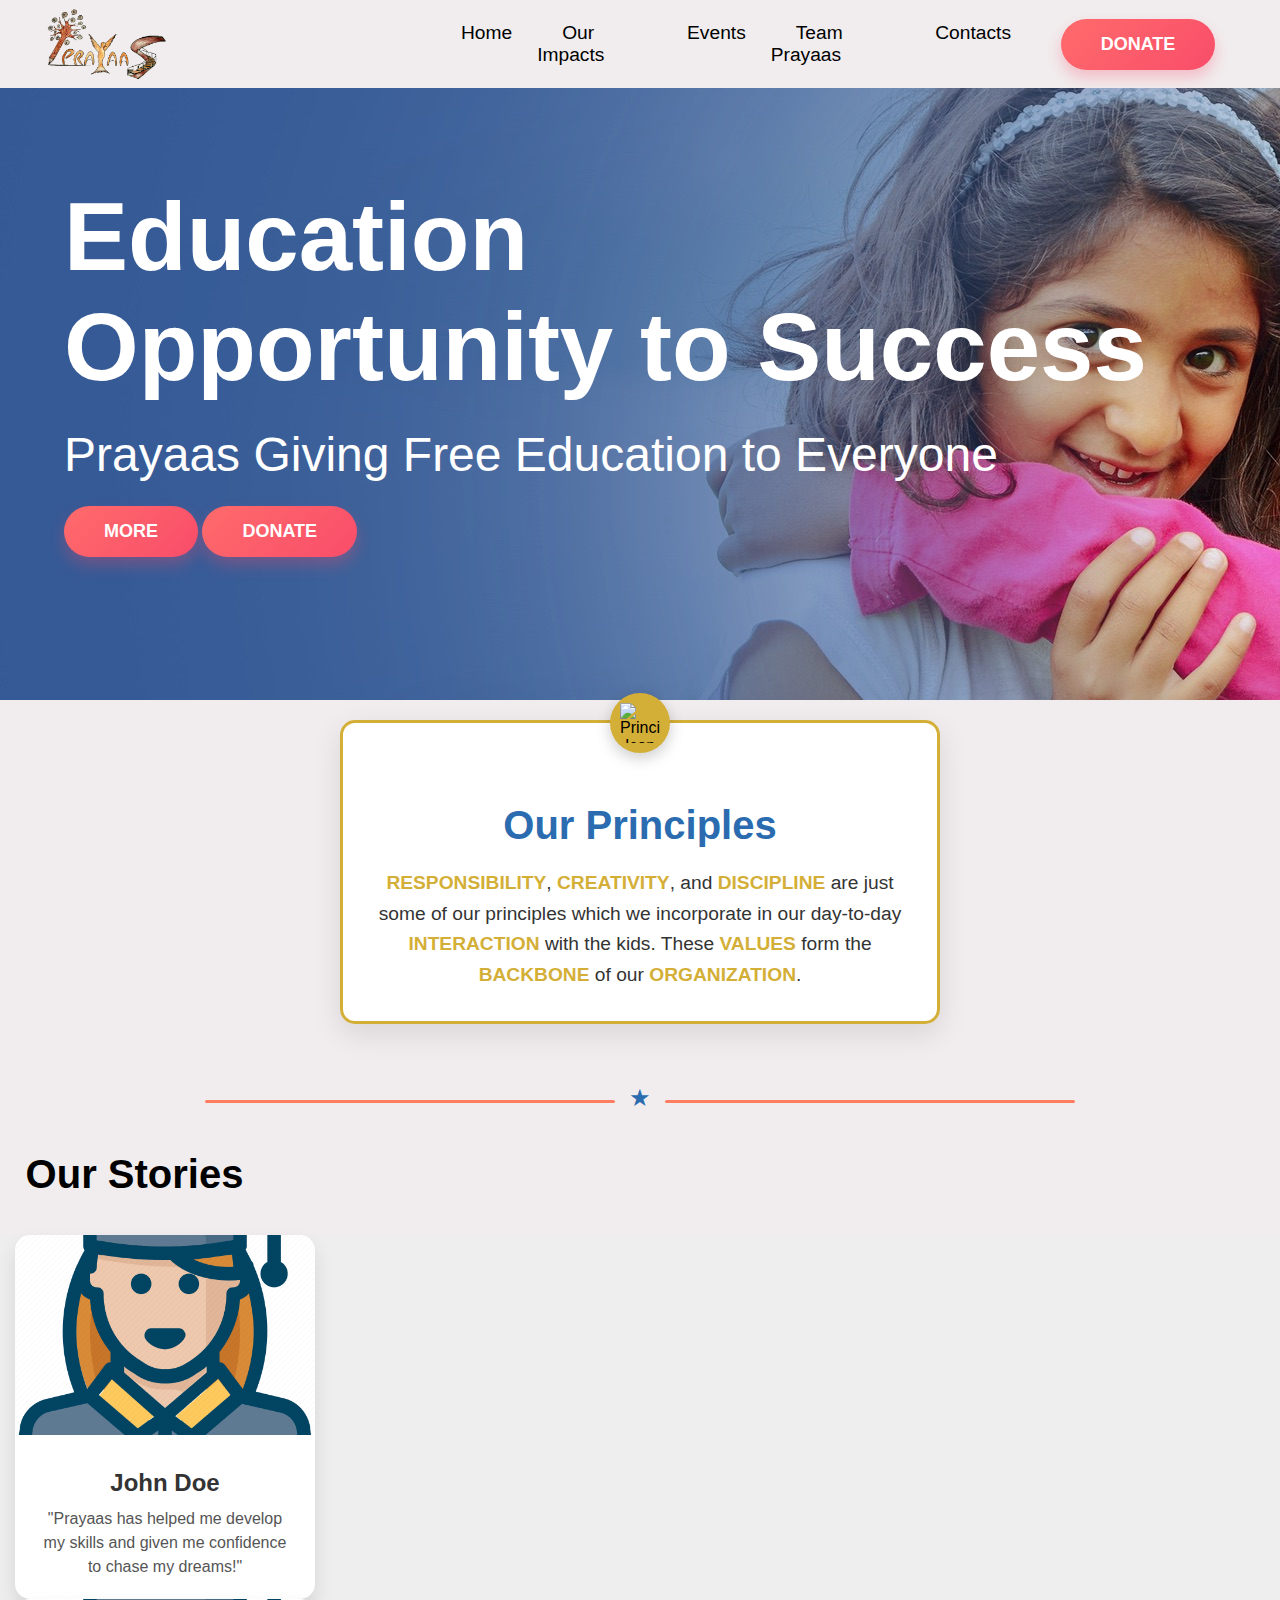
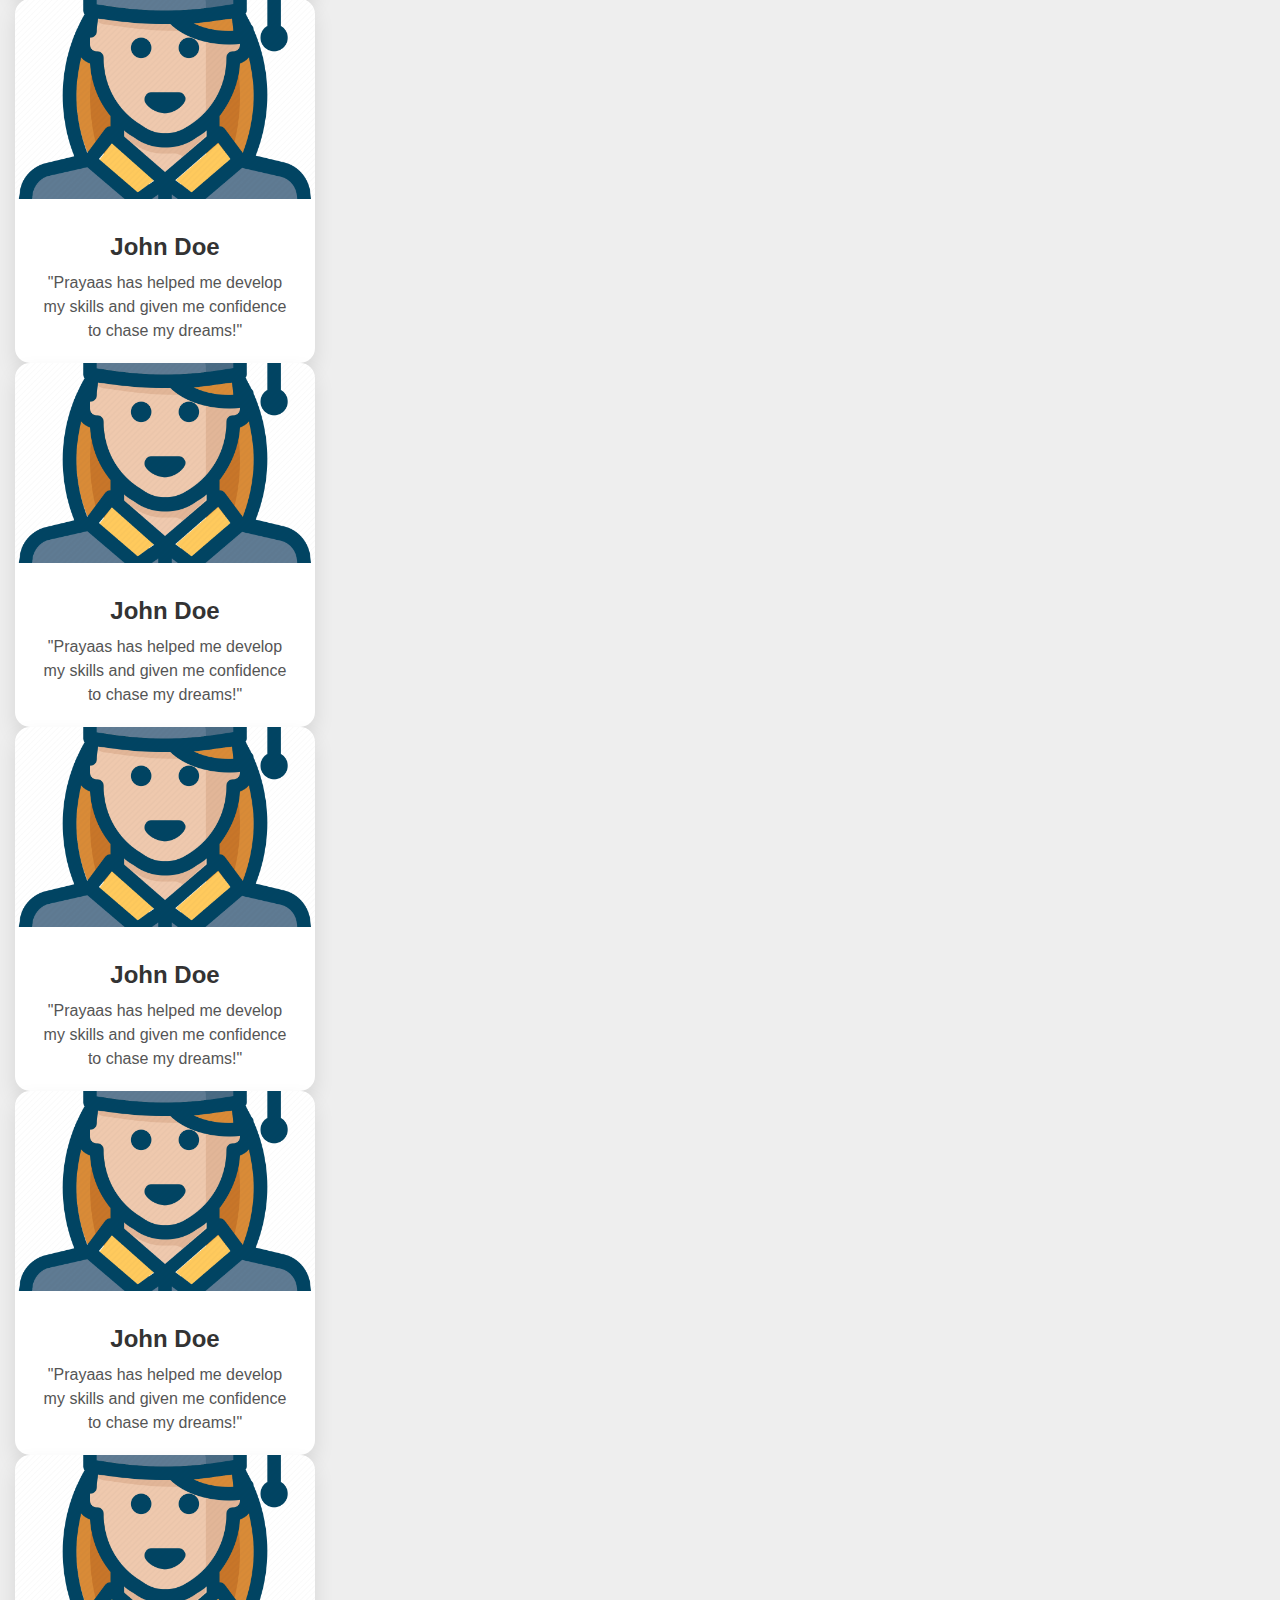
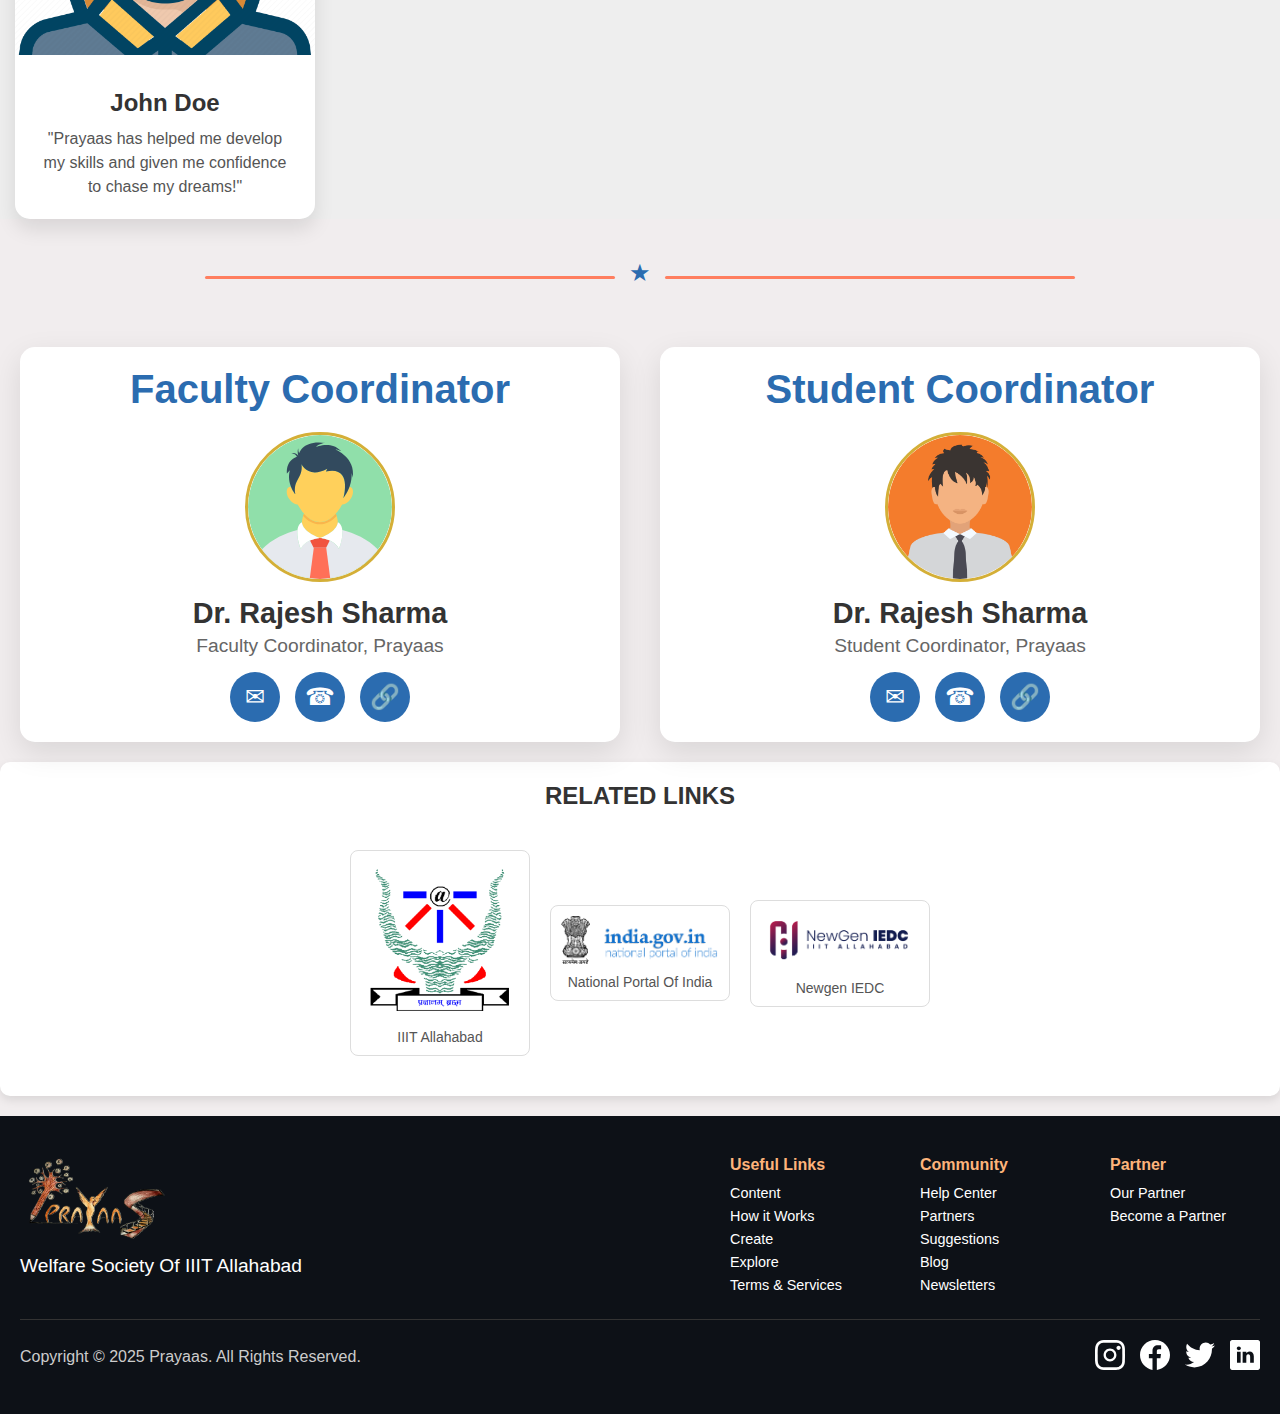
==== commit 6892d6c7: "contacts added" ====
--- a/index.html
+++ b/index.html
@@ -7,15 +7,12 @@
     <link rel="stylesheet" href="./src/css/home.css">
     <link rel="shortcut icon" href="./src/images/favicon.png" type="image/x-icon">
     <title>Prayaas</title>
-    <!-- CSS -->
     <link rel="stylesheet" href="https://unpkg.com/flickity@2/dist/flickity.min.css">
-
     <link rel="stylesheet" href="https://cdnjs.cloudflare.com/ajax/libs/font-awesome/5.15.3/css/all.min.css" />
 </head>
 
 <body>
     <header>
-
         <div class="navbar">
             <div class="navLeft">
                 <a href="#">
@@ -24,11 +21,11 @@
             </div>
             <div class="navMid navMenu">
                 <ul class="navOptions">
-                    <li class="navOption"><a href="">Home</a></li>
+                    <li class="navOption"><a href="./index.html">Home</a></li>
                     <li class="navOption"><a href="">Our Impacts</a></li>
                     <li class="navOption"><a href="">Events</a></li>
                     <li class="navOption"><a href="">Team Prayaas</a></li>
-                    <li class="navOption"><a href="">Contacts</a></li>
+                    <li class="navOption"><a href="./contacts.html">Contacts</a></li>
                 </ul>
             </div>
             <div class="navRight">
@@ -38,8 +35,8 @@
             </div>
         </div>
     </header>
+
     <main>
-
         <div class="container">
             <div class="section1">
                 <h2>
@@ -47,7 +44,6 @@
                     <div class="">Opportunity to Success</div>
                 </h2>
                 <div class="text-main">Prayaas Giving Free Education to Everyone</div>
-
                 <div class="button-group-main">
                     <a href="#" class="donate-btn m-l-2">
                         <span>More</span>
@@ -58,10 +54,7 @@
                 </div>
             </div>
         </div>
-
-
         <div class="principle">
-
             <div class="card">
                 <!-- Sticker -->
                 <div class="sticker">
@@ -152,7 +145,7 @@
             <div class="coord-section">
                 <h2>Faculty Coordinator</h2>
                 <div class="faculty-card">
-                    <img src="./src/images/faculty.svg" alt="Faculty Photo">
+                    <img src="./src/images/svg/faculty.svg" alt="Faculty Photo">
                     <h3>Dr. Rajesh Sharma</h3>
                     <p>Faculty Coordinator, Prayaas</p>
                 </div>
@@ -196,90 +189,7 @@
             </div>
         </section>
     </main>
-    <!-- <footer>
-        <div class="upperFooter">
-            <div class="leftUF">
-                <h2 class="headcon">CONTACTS</h2>
-                <div class="logoFooter">
-                    <a href=""><img src="./src/images/logo.png" alt="Logo" class="Prayaas_logo"></a>
-                </div>
-                <div class="con_list">
-                    <ul>
-                        <li class="con_ele">
-                            <img src="phone-call_455705.png" width="25vw" height="25vw" class="phone">
-                            <p class="text">9989389339</p>
-                        </li>
-                        <li class="con_ele">
-                            <img src="world-wide-web_1006771.png" width="25vw" height="25vw" class="phone">
-                            <p class="text"> xyz.com</p>
-                        </li>
-                        <li class="con_ele">
-                            <img src="email_542689.png" width="25vw" height="25vw" class="phone">
-                            <p class="text"> sudanshu@gms</p>
-                        </li>
-                    </ul>
-                </div>
-            </div>
-            <div class="midUF">
-                <div>
-                    <div class="heading">
-                        LINKS
-                    </div>
-                    <div id="list">
-                        <ul>
-                            <li class="con"> ABOUT US</li>
-                            <li class="con"> TERMS AND POLICIES</li>
-                            <li class="con"> PRIVACY POLICY </li>
-                        </ul>
-                    </div>
-                </div>
-            </div>
-            <div class="rightUF">
-                <div class="heading">
-                    SIGN UP
-                </div>
-                <div class="group">
-                    <input placeholder="Your Email Address" class="email">
-                    <div class="takeal">
-                    </div>
-                </div>
-                <div class="logos-box">
-                    <ul class="logos">
-                        <li>
-                            <div class="logo">
-                                <a href=""> <img src="download__9_-removebg-preview.png" alt="Logo 1" width="50vw"
-                                        height="50vw" class="icon"></a>
-                            </div>
-                        </li>
-                        <li>
-                            <div class="logo">
-                                <a href=""> <img src="download__17_-removebg-preview.png" alt="Logo 2" width="50vw"
-                                        height="50vw" class="icon"></a>
-                            </div>
-                        </li>
-                        <li>
-                            <div class="logo">
-                                <a href=""><img src="download__8_-removebg-preview.png" alt="Logo 3" width="25vw"
-                                        height="25vw" class="icont"></a>
-                            </div>
-                        </li>
-                        <li>
-                            <div class="logo">
-                                <a href=""><img src="download__11_-removebg-preview.png" alt="Logo 4" width="35vw"
-                                        height="30vw" class="icont"></a>
-                            </div>
-                        </li>
-                    </ul>
-                </div>
-                <div>
-                </div>
-            </div>
-        </div>
-
-        <div class="lowerFooter">
-            | © Copyright 2025 | Prayaas | All Rights Reserved |
-        </div>
-    </footer> -->
+    
     <footer class="footer">
         <div class="footer-container">
             <div class="footer-logo-section">
--- a/src/css/home.css
+++ b/src/css/home.css
@@ -410,7 +410,7 @@
 }
 
 .container {
-    background-image: url('.././src/images/home-background.jpg');
+    background-image: url('../images/home-background.jpg');
     height: 700px;
 }
 
